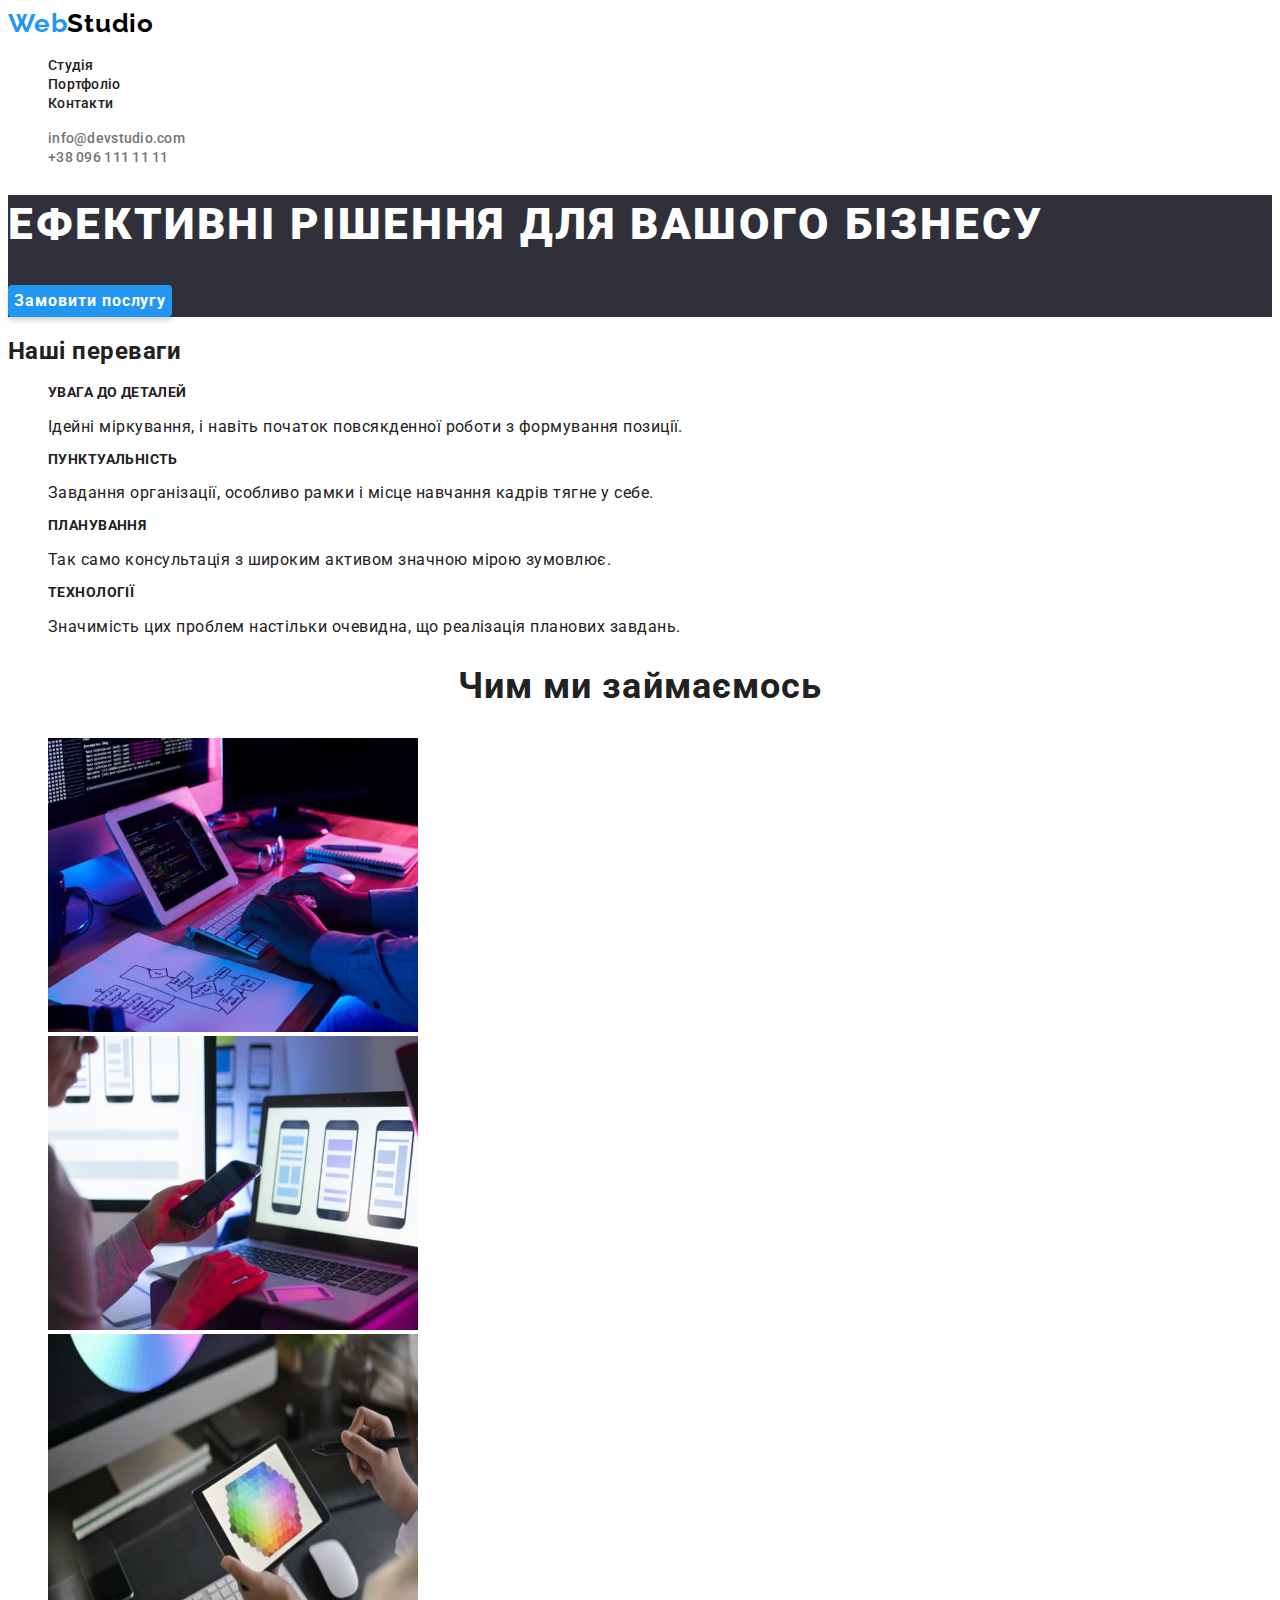
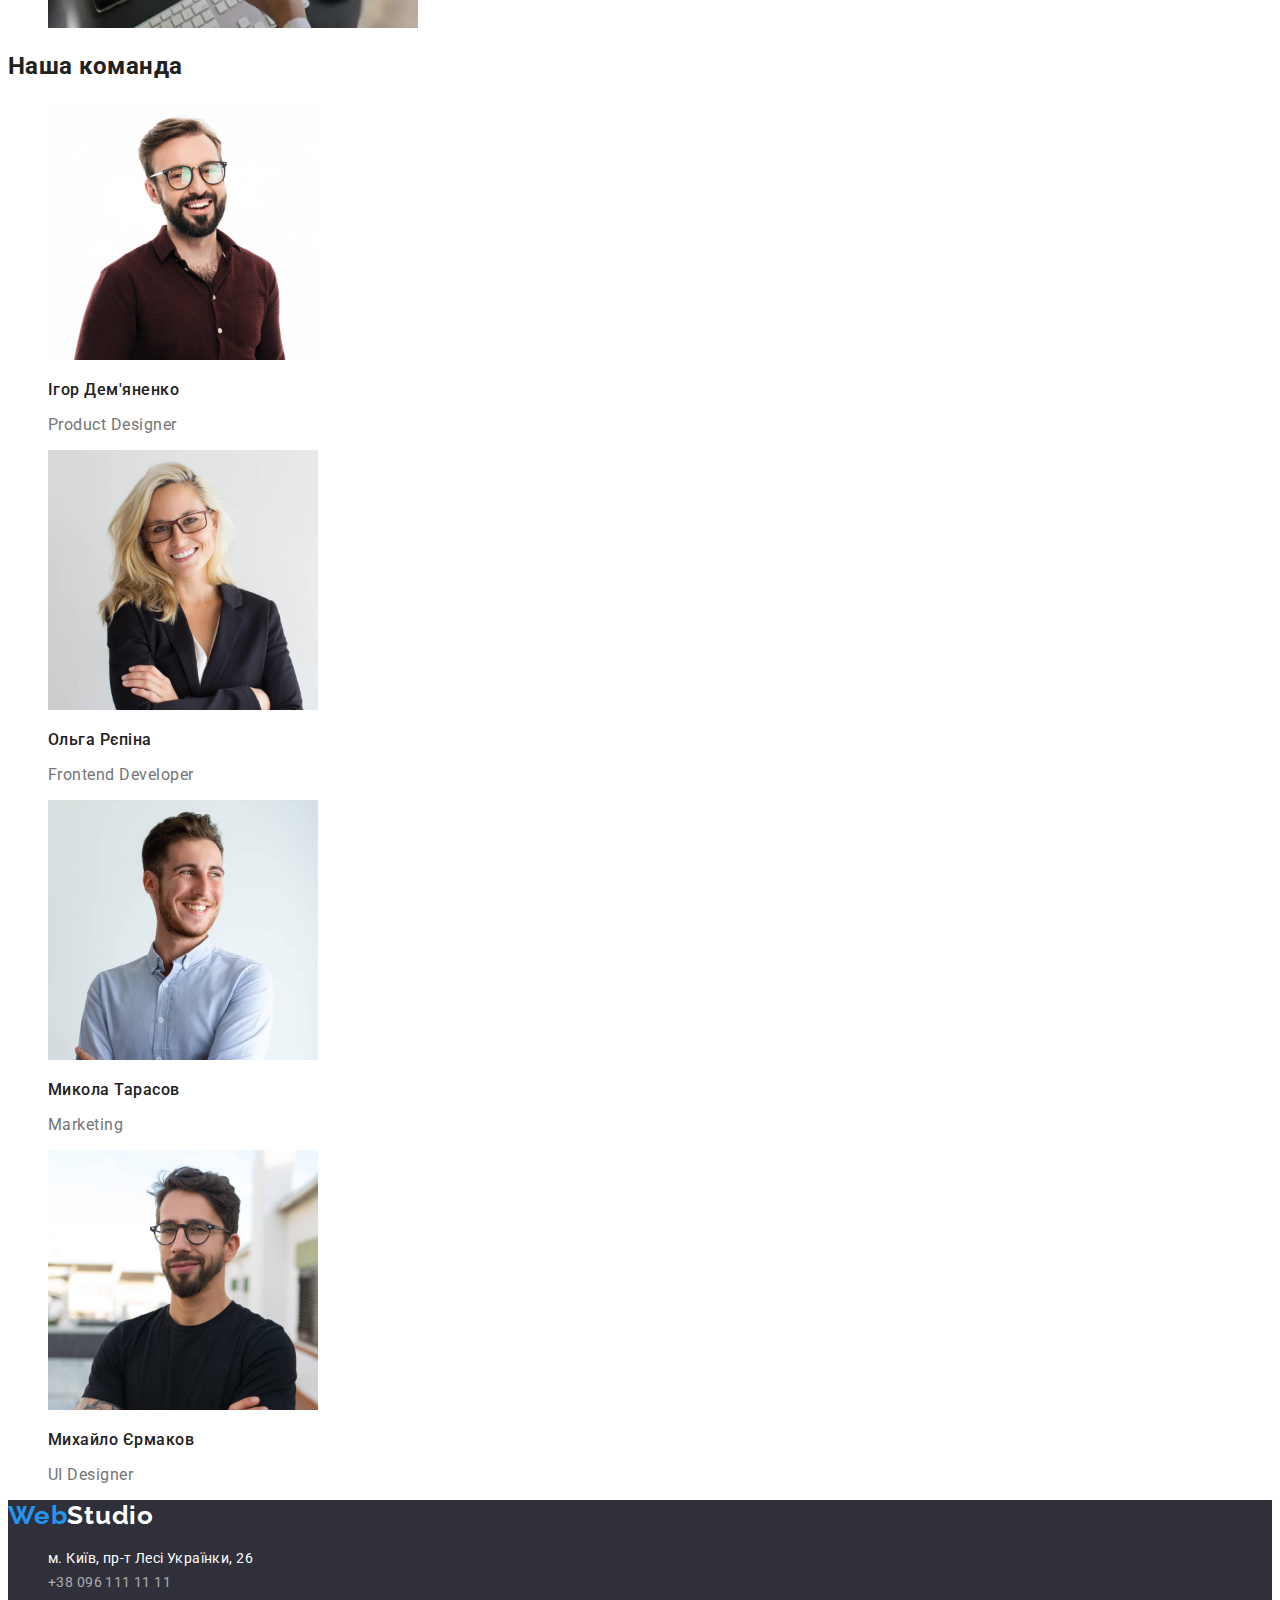
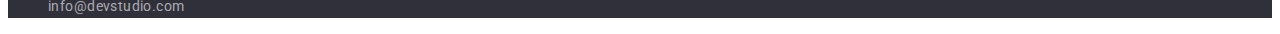
==== index.html @ 610faf0c "footer hover, focus" ====
<!DOCTYPE html>
<html lang="uk">
  <head>
    <meta charset="UTF-8">
    <title lang="en">WebStudio</title>
    <link rel="stylesheet" href="css/styles.css">
    <link rel="preconnect" href="https://fonts.googleapis.com" />
    <link rel="preconnect" href="https://fonts.gstatic.com" crossorigin />
    <link
      href="https://fonts.googleapis.com/css2?family=Raleway:wght@700&family=Roboto:wght@400;500;700;900&display=swap"
      rel="stylesheet"
    />
  </head>
  <body class="" >

        <header class="header">
            <a href="" class="logo links"><span class="logo-web">Web</span><span class="logo-studio">Studio</span></a>

            <nav class="navigation">
                <ul class="list">
                    <li><a href="./index.html" class="navigation-link links">Студія</a></li>
                    <li><a href="./portfolio.html" class="navigation-link links">Портфоліо</a></li>
                    <li><a href="" class="navigation-link links">Контакти</a></li>
                </ul>
           
            </nav>

            <ul class="adress list links">
                <li><a href="mailto:info@devstudio.com" class="adress-link links">info@devstudio.com</a></li>
                <li><a href="tel:+380961111111" class="adress-link links">+38 096 111 11 11 </a></li>
            </ul>
            

        </header>
        <main>
            <section class="hero">
                

                <h1 class="hero-title"> ЕФЕКТИВНІ РІШЕННЯ ДЛЯ ВАШОГО БІЗНЕСУ</h1>
           
                <button type="button" class="order-btn">
                Замовити послугу
                </button>

            </section>

            <section>

                <h2> Наші переваги </h2>

                <ul class="list">
                    <li class="advantages">
                        <h3>УВАГА ДО ДЕТАЛЕЙ</h3>
                        <p>Ідейні міркування, і навіть початок повсякденної роботи з формування позиції.</p>
                    </li>

                    <li class="advantages">
                        <h3>ПУНКТУАЛЬНІСТЬ</h3>
                        <p>Завдання організації, особливо рамки і місце навчання кадрів тягне у себе.</p>
                    </li>

                    <li class="advantages">
                        <h3>ПЛАНУВАННЯ</h3>
                        <p>Так само консультація з широким активом значною мірою зумовлює.</p>
                    </li>

                    <li class="advantages">
                        <h3>ТЕХНОЛОГІЇ</h3>
                        <p>Значимість цих проблем настільки очевидна, що реалізація планових завдань.</p>
                    </li>
                </ul>
                
            </section>
            

            <section>

                <h2 class="what-are-we-doing">Чим ми займаємось </h2>
                
                
                <ul class="list">
                    <li>
                        <img src="./images/WhatAreWeDoing/first-photo.jpg" alt="програміст сидить за робочим місцем та друкує код"
                        width="370" height="294">
                    </li>

                    <li>
                        <img src="./images/WhatAreWeDoing/second-photo.jpg" alt="веб-дизайнер розробляє додаток для мобільного телефону"
                        width="370" height="294">
                    </li>

                    <li>
                        <img src="./images/WhatAreWeDoing/third-photo.jpg" alt="творчий художник працює з кольорами"
                        width="370" height="294">

                    </li>


                </ul>
            
            </section>


            <section>

                <h2>Наша команда</h2>

                <ul class="our-team list">
                    <li>

                        <img src="./images/OurTeam/img.jpg" alt="Ігор Дем'яненко Product Designer"
                        width="270" height="260">
                        <h3>Ігор Дем'яненко</h3> 
                        <p lang="en">Product Designer</p>

                    </li>

                    <li>
                        <img src="./images/OurTeam/front.jpg" alt="Ольга Рєпіна Frontend Developer"
                        width="270" height="260">
                        <h3>Ольга Рєпіна</h3> 
                        <p lang="en">Frontend Developer</p>

                    </li>

                    <li>
                        <img src="./images/OurTeam/mykola.jpg" alt="Микола Тарасов Marketing"
                        width="270" height="260">
                        <h3>Микола Тарасов</h3> 
                        <p lang="en">Marketing</p>

                    </li>

                    <li>
                        <img src="./images/OurTeam/misha.jpg" alt="Михайло Єрмаков UI Designer"
                        width="270" height="260">
                        <h3>Михайло Єрмаков</h3> 
                        <p lang="en">UI Designer</p>
                    </li>
                </ul>

            </section>



    </main>
    <footer class="footer">
        <a href="" lang="en" class="logo links"><span class="logo-web">Web</span><span class="footer-logo-studio">Studio</span></a>

        <address class="adress">
            <ul class="footer-adress list"  >
                <li>
                    <a class="footer-location links" href="https://www.google.com/maps/d/u/0/viewer?mid=10uSM3H-mIU3GznYo2szRIEphczw&hl=en_US&ll=50.42664350267667%2C30.543007486861583&z=16" target="_blank" rel="noopener noreferrer" >м. Київ, пр-т Лесі Українки, 26</a>
                </li>

                <li>
                    <a class="footer-tel links" href="tel:+380961111111 ">+38 096 111 11 11 </a>
                </li>
                <li>
                    <a class="footer-mail links" href="mailto:info@devstudio.com">info@devstudio.com </a>
                </li>
            </ul>  
        </address>          
        
        
    </footer>
        
  </body>
</html>
---- css/styles.css ----
:root {
  --primary-text-color: #212121;
  --secondary-text-color: #757575;
  --primary-white-color: #ffffff;
  --accent-color: #2196f3;
  --button-backround-color: #f5f4fa;
  --secondary-font-family: "Raleway", sans-serif;
}

body {
  font-family: "Roboto", sans-serif;
  color: var(--primary-text-color);
  letter-spacing: 0.03em;
}
.navigation-link:hover,
.navigation-link:focus {
  color: var(--accent-color);
}
.hero {
  background-color: #2f303a;
}
.hero-title {
  font-size: 44px;
  line-height: 1.36;
  font-weight: 900;
  color: #ffffff;
  letter-spacing: 0.06em;
}
.navigation-link {
  color: var(--primary-text-color);
  font-weight: 500;
  font-size: 14px;
  line-height: 1.1428;
  letter-spacing: 0.02em;
}
.list {
  list-style: none;
}
.links {
  text-decoration: none;
}
.adress a:hover,
a:focus {
  color: var(--accent-color);
}
.adress-link {
  color: var(--secondary-text-color);
  font-weight: 500;
  font-size: 14px;
  line-height: 1.1428;
  letter-spacing: 0.02em;
}
.logo {
  font-family: Raleway;
  font-weight: 700;
  font-size: 26px;
  line-height: 1.1923;

  letter-spacing: 0.03em;
}
.logo-web {
  color: var(--accent-color);
}
.logo-studio {
  color: #000000;
}
.footer-logo-studio{
  color: #FFFFFF;
}
.adress
.advantages p {
  color: var(--secondary-text-color);
  font-size: 14px;
  line-height: 1.71;

  letter-spacing: 0.03em;
}
.adress{
  font-style: normal;
}
.advantages h3 {
  font-size: 14px;
  line-height: 1.14;
  letter-spacing: 0.03em;
  text-transform: uppercase;
}
.order-btn {
  color: var(--primary-white-color);
  background-color: #2196f3;
  font-weight: 700;
  font-size: 16px;
  line-height: 1.875;
  font-family:inherit;
  letter-spacing: 0.06em;
  cursor: pointer;
  border-width: 0px;
  box-shadow: 0px 4px 4px rgba(0, 0, 0, 0.15);
  border-radius: 4px;;
}
.order-btn:hover,
.order-btn:focus{
  background:  #188CE8;;
}
.what-are-we-doing {
  font-size: 36px;
  line-height: 1.16;
  text-align: center;
  letter-spacing: 0.03em;
}
.our-team li > h3 {
  font-weight: 500;
  font-size: 16px;
  line-height: 1.1875;

  letter-spacing: 0.03em;
}
.our-team li > p {
  font-size: 16px;
  line-height: 1.1875;
  color: var(--secondary-text-color);
  letter-spacing: 0.03em;
}
.footer-tel,
.footer-mail {
  font-size: 14px;
  line-height: 1.71;

  letter-spacing: 0.03em;
  color: rgba(255, 255, 255, 0.6);
}
.footer-location {
  font-size: 14px;
  line-height: 1.71;

  letter-spacing: 0.03em;

  color: #ffffff;
}
.footer-location:hover,
.footer-location:focus,
.footer-tel:hover,
.footer-tel:focus,
.footer-mail:hover,
.footer-maill:focus{
  color: var(--accent-color);
}
.footer{
  background: #2F303A;;
}
/* портфоліо */

.filters button:hover,
button:focus {
  background-color: var(--accent-color);
  color: #ffffff;
}

.filters button {
  color: var(--primary-text-color);
  background-color: var(--button-backround-color);
  cursor: pointer;
  font-weight: 500;
  font-size: 16px;
  line-height: 1.62;
  border-width: 0;
  font-family: inherit;

  text-align: center;
  letter-spacing: 0.03em;
}
.list-item a > h2 {
  font-size: 18px;
  line-height: 2;
  color: var(--primary-text-color);

  letter-spacing: 0.06em;
}
.list-item a > p {
  font-size: 16px;
  line-height: 1.88;
  color: var(--secondary-text-color);
  letter-spacing: 0.03em;
}

.test {
  font-family: var(--secondary-font-family);
}
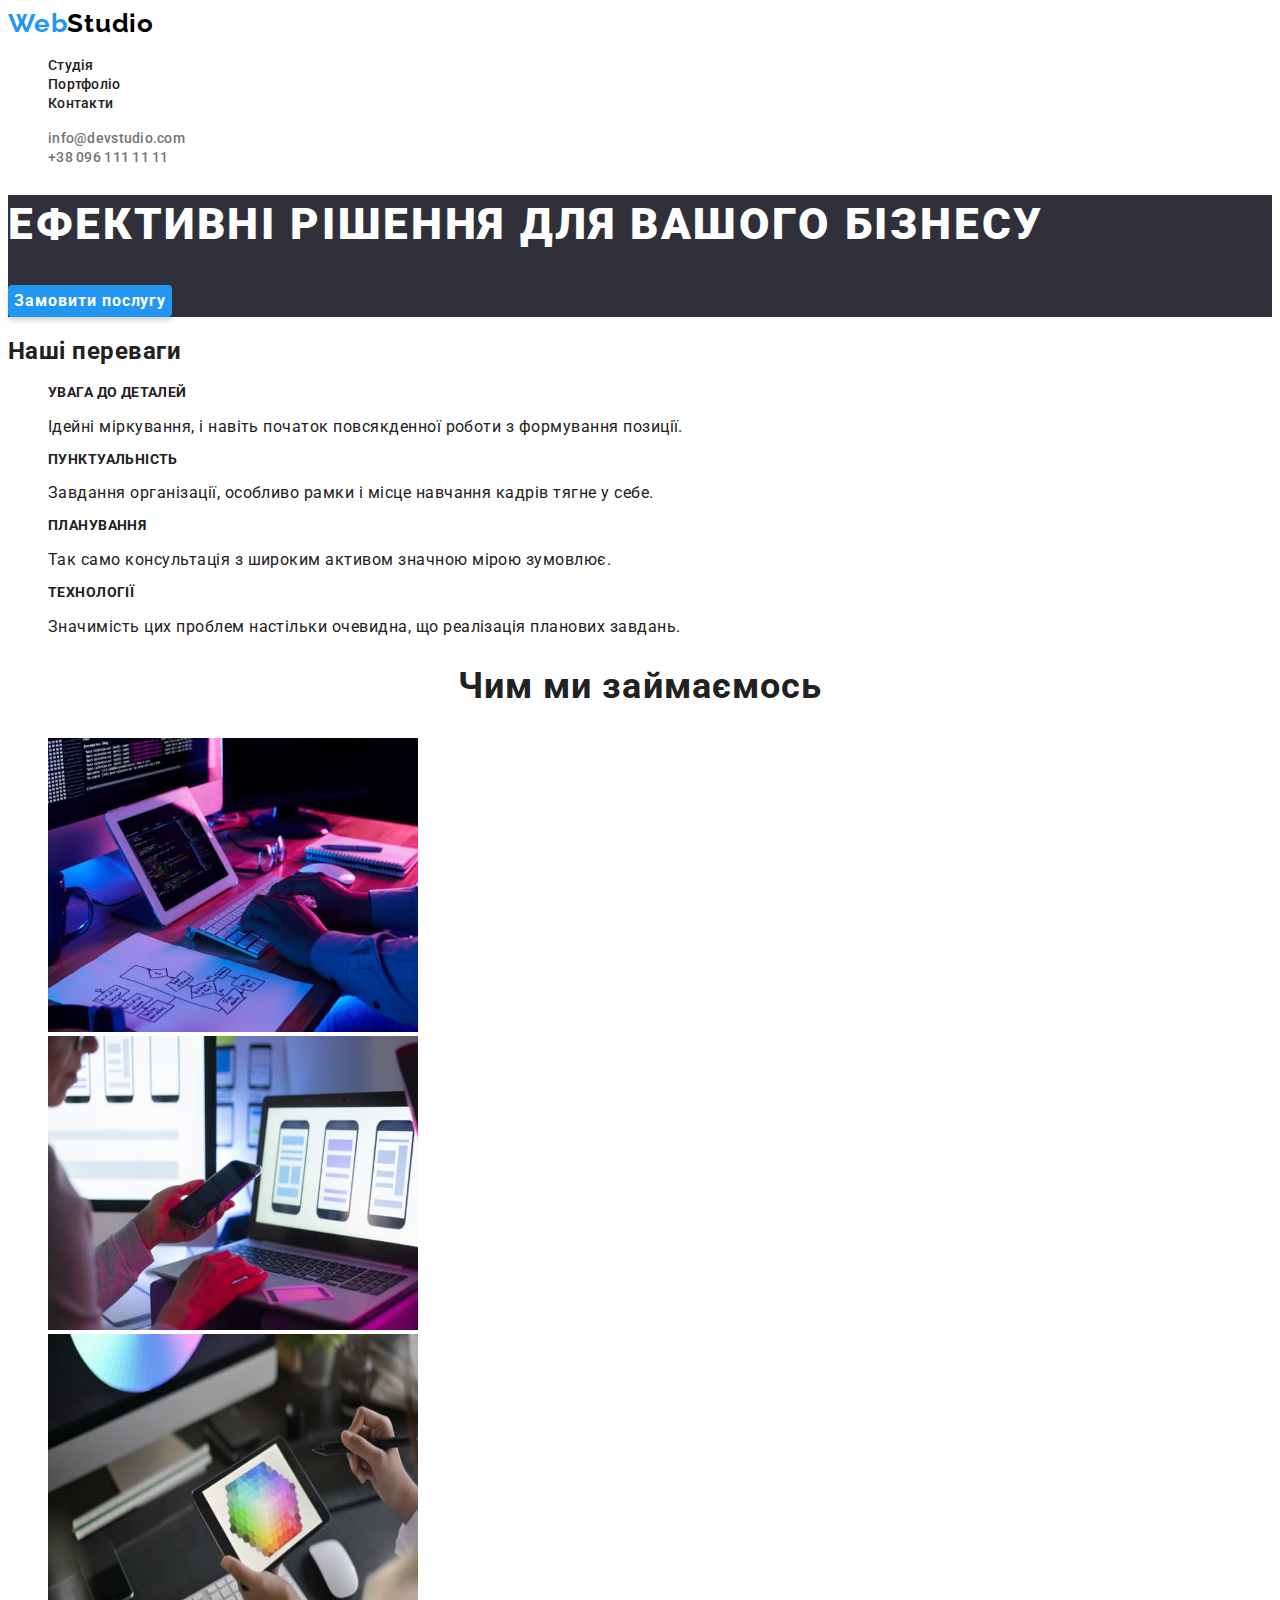
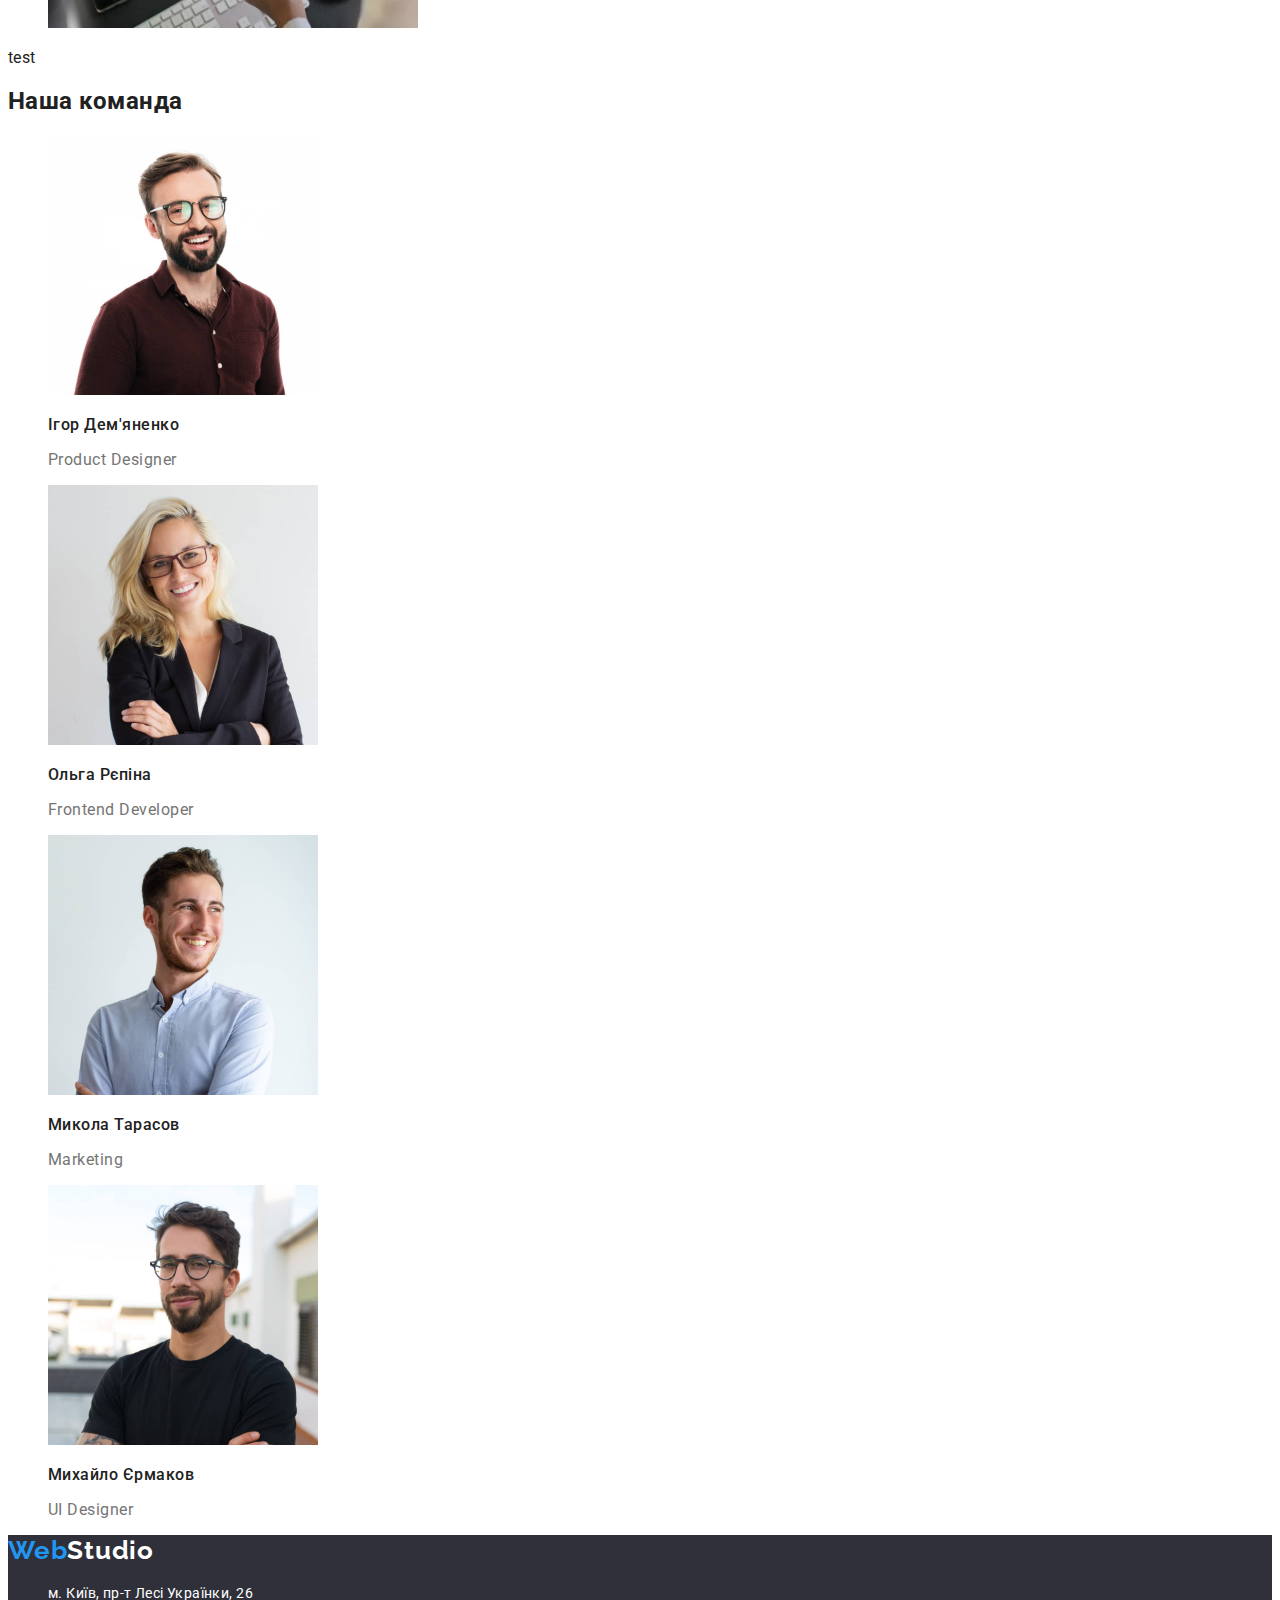
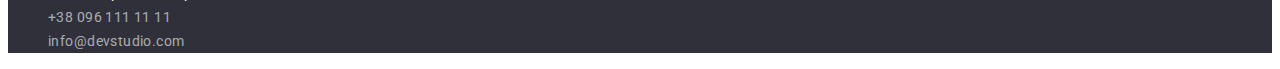
==== commit b47abfa2: "Update index.html" ====
--- a/index.html
+++ b/index.html
@@ -100,7 +100,7 @@
             
             </section>
 
-
+<span>test</span>
             <section>
 
                 <h2>Наша команда</h2>
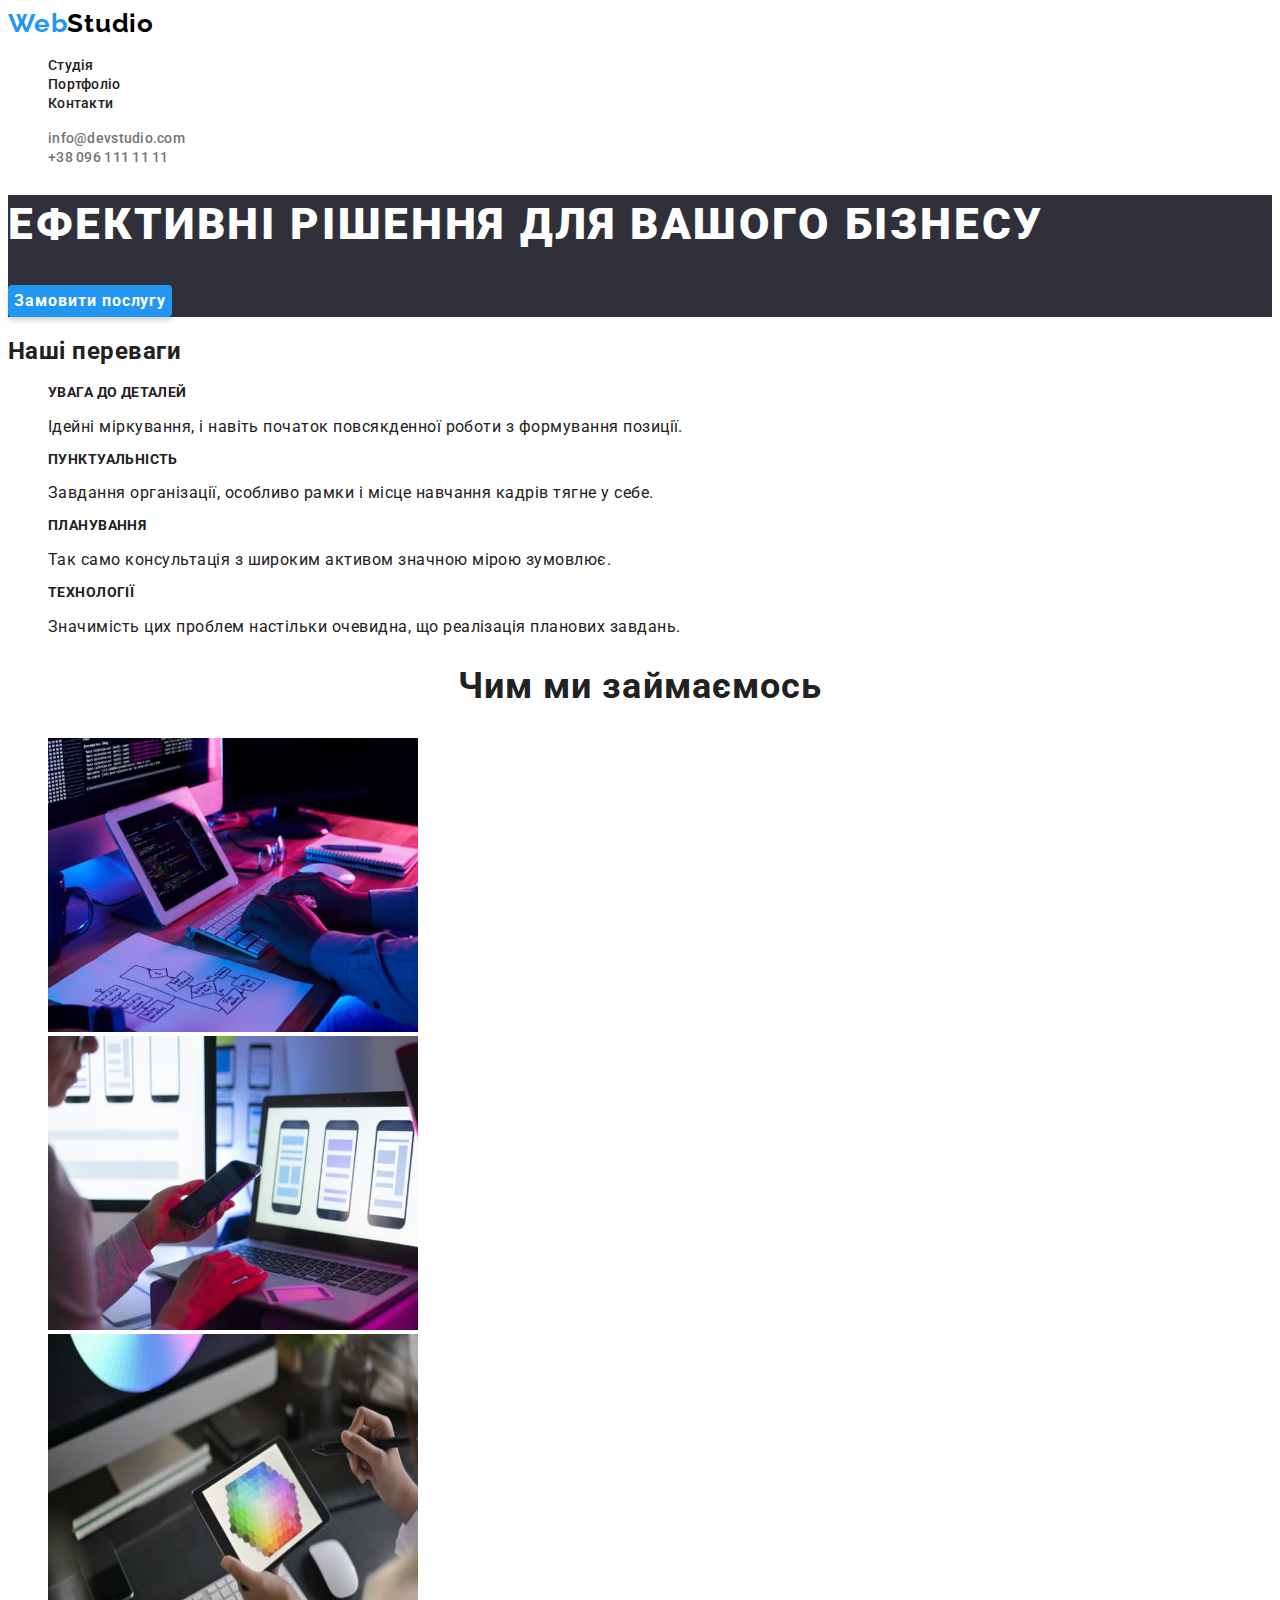
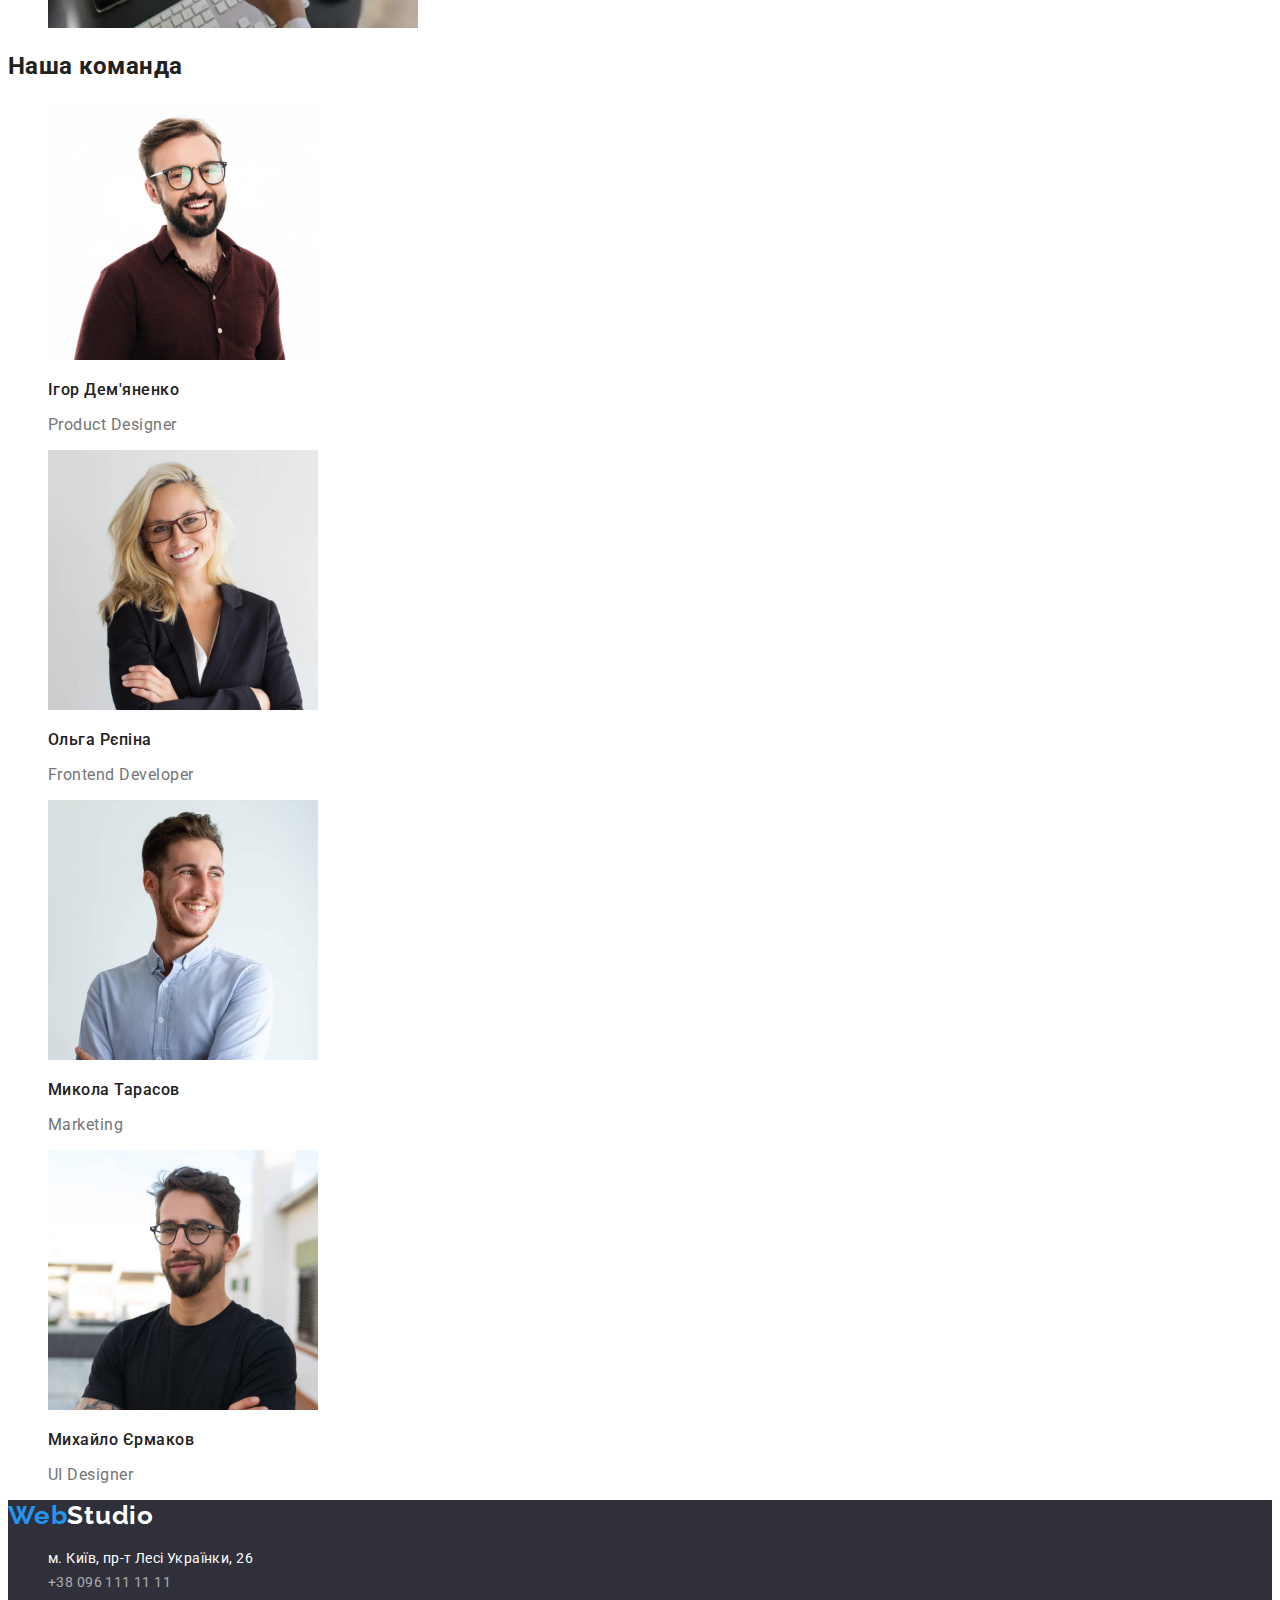
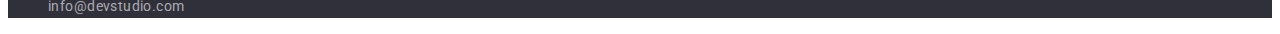
==== commit ae43d774: "відкат" ====
--- a/index.html
+++ b/index.html
@@ -100,7 +100,6 @@
             
             </section>
 
-<span>test</span>
             <section>
 
                 <h2>Наша команда</h2>
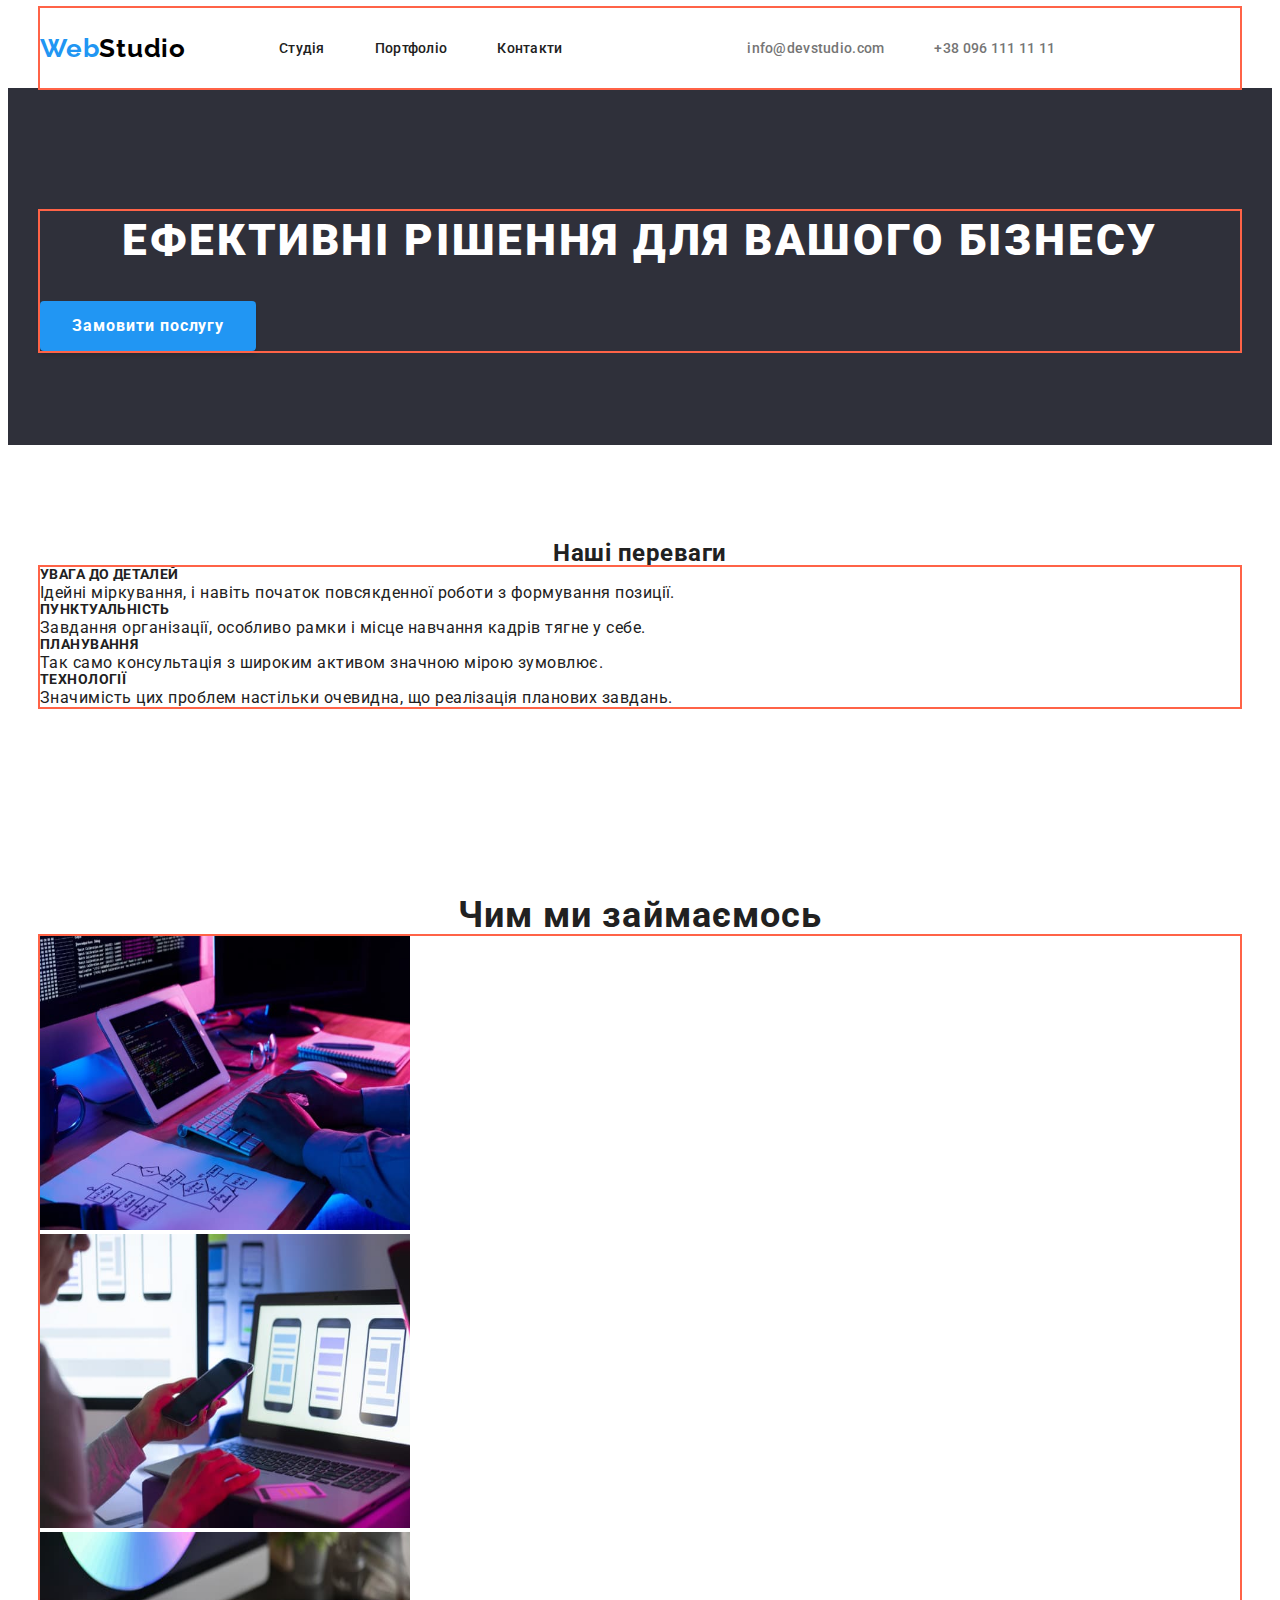
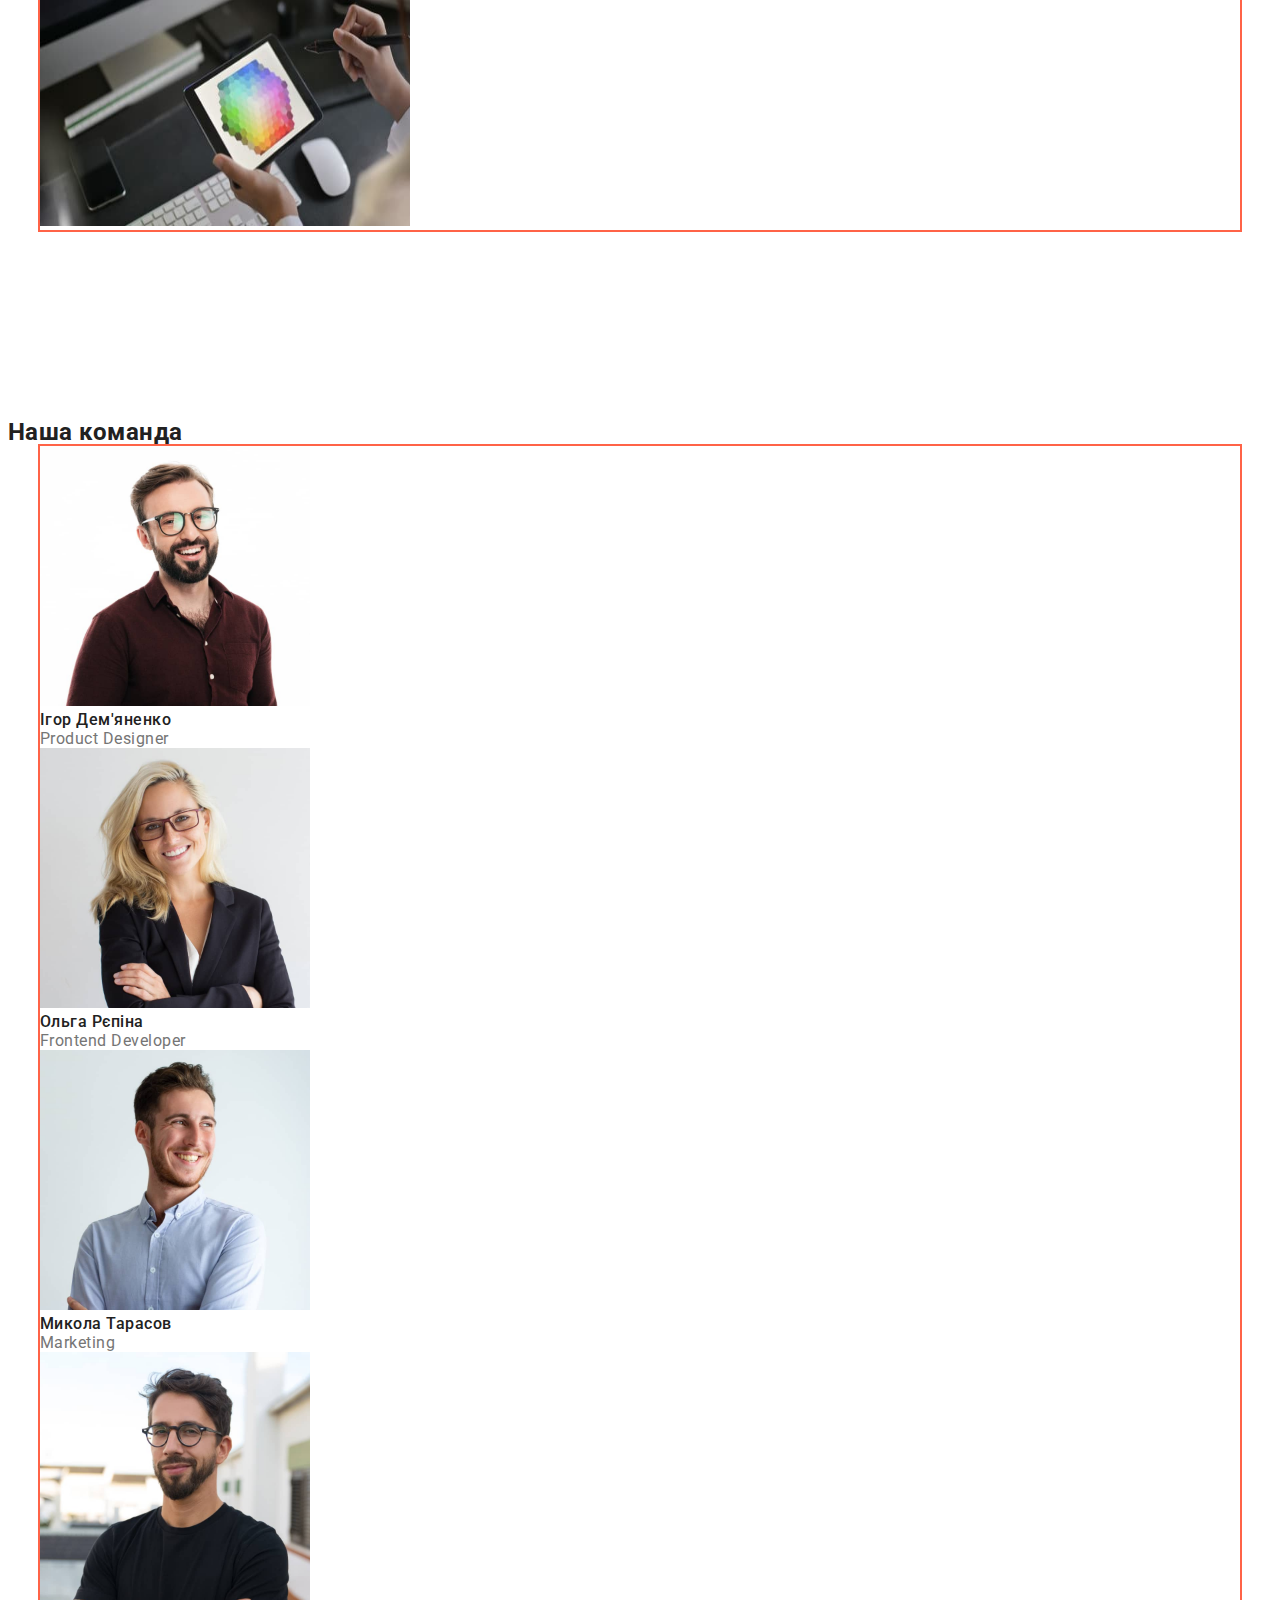
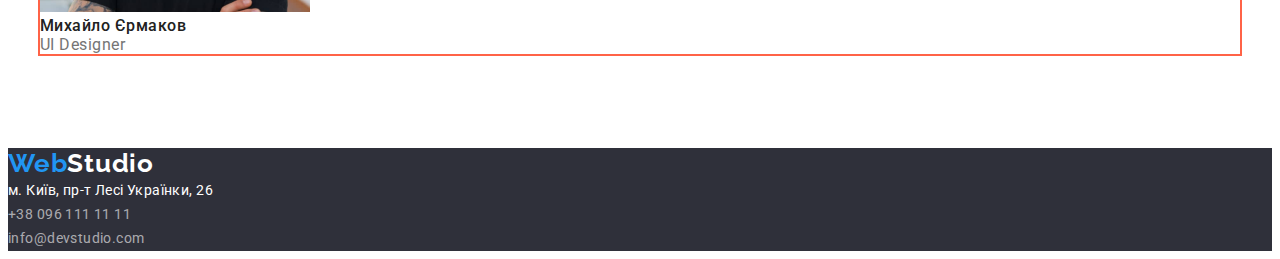
==== commit bdb0d620: "navigation flex" ====
--- a/index.html
+++ b/index.html
@@ -1,168 +1,216 @@
 <!DOCTYPE html>
 <html lang="uk">
   <head>
-    <meta charset="UTF-8">
+    <meta charset="UTF-8" />
     <title lang="en">WebStudio</title>
-    <link rel="stylesheet" href="css/styles.css">
+    <link rel="stylesheet" href="css/styles.css" />
     <link rel="preconnect" href="https://fonts.googleapis.com" />
     <link rel="preconnect" href="https://fonts.gstatic.com" crossorigin />
     <link
       href="https://fonts.googleapis.com/css2?family=Raleway:wght@700&family=Roboto:wght@400;500;700;900&display=swap"
       rel="stylesheet"
     />
+
+    <link rel="stylesheet" href="css/styles.css" />
   </head>
-  <body class="" >
-
-        <header class="header">
-            <a href="" class="logo links"><span class="logo-web">Web</span><span class="logo-studio">Studio</span></a>
-
-            <nav class="navigation">
-                <ul class="list">
-                    <li><a href="./index.html" class="navigation-link links">Студія</a></li>
-                    <li><a href="./portfolio.html" class="navigation-link links">Портфоліо</a></li>
-                    <li><a href="" class="navigation-link links">Контакти</a></li>
-                </ul>
-           
-            </nav>
-
-            <ul class="adress list links">
-                <li><a href="mailto:info@devstudio.com" class="adress-link links">info@devstudio.com</a></li>
-                <li><a href="tel:+380961111111" class="adress-link links">+38 096 111 11 11 </a></li>
-            </ul>
-            
-
-        </header>
-        <main>
-            <section class="hero">
-                
-
-                <h1 class="hero-title"> ЕФЕКТИВНІ РІШЕННЯ ДЛЯ ВАШОГО БІЗНЕСУ</h1>
-           
-                <button type="button" class="order-btn">
-                Замовити послугу
-                </button>
-
-            </section>
-
-            <section>
-
-                <h2> Наші переваги </h2>
-
-                <ul class="list">
-                    <li class="advantages">
-                        <h3>УВАГА ДО ДЕТАЛЕЙ</h3>
-                        <p>Ідейні міркування, і навіть початок повсякденної роботи з формування позиції.</p>
-                    </li>
-
-                    <li class="advantages">
-                        <h3>ПУНКТУАЛЬНІСТЬ</h3>
-                        <p>Завдання організації, особливо рамки і місце навчання кадрів тягне у себе.</p>
-                    </li>
-
-                    <li class="advantages">
-                        <h3>ПЛАНУВАННЯ</h3>
-                        <p>Так само консультація з широким активом значною мірою зумовлює.</p>
-                    </li>
-
-                    <li class="advantages">
-                        <h3>ТЕХНОЛОГІЇ</h3>
-                        <p>Значимість цих проблем настільки очевидна, що реалізація планових завдань.</p>
-                    </li>
-                </ul>
-                
-            </section>
-            
-
-            <section>
-
-                <h2 class="what-are-we-doing">Чим ми займаємось </h2>
-                
-                
-                <ul class="list">
-                    <li>
-                        <img src="./images/WhatAreWeDoing/first-photo.jpg" alt="програміст сидить за робочим місцем та друкує код"
-                        width="370" height="294">
-                    </li>
-
-                    <li>
-                        <img src="./images/WhatAreWeDoing/second-photo.jpg" alt="веб-дизайнер розробляє додаток для мобільного телефону"
-                        width="370" height="294">
-                    </li>
-
-                    <li>
-                        <img src="./images/WhatAreWeDoing/third-photo.jpg" alt="творчий художник працює з кольорами"
-                        width="370" height="294">
-
-                    </li>
-
-
-                </ul>
-            
-            </section>
-
-            <section>
-
-                <h2>Наша команда</h2>
-
-                <ul class="our-team list">
-                    <li>
-
-                        <img src="./images/OurTeam/img.jpg" alt="Ігор Дем'яненко Product Designer"
-                        width="270" height="260">
-                        <h3>Ігор Дем'яненко</h3> 
-                        <p lang="en">Product Designer</p>
-
-                    </li>
-
-                    <li>
-                        <img src="./images/OurTeam/front.jpg" alt="Ольга Рєпіна Frontend Developer"
-                        width="270" height="260">
-                        <h3>Ольга Рєпіна</h3> 
-                        <p lang="en">Frontend Developer</p>
-
-                    </li>
-
-                    <li>
-                        <img src="./images/OurTeam/mykola.jpg" alt="Микола Тарасов Marketing"
-                        width="270" height="260">
-                        <h3>Микола Тарасов</h3> 
-                        <p lang="en">Marketing</p>
-
-                    </li>
-
-                    <li>
-                        <img src="./images/OurTeam/misha.jpg" alt="Михайло Єрмаков UI Designer"
-                        width="270" height="260">
-                        <h3>Михайло Єрмаков</h3> 
-                        <p lang="en">UI Designer</p>
-                    </li>
-                </ul>
-
-            </section>
-
-
-
+  <body class="">
+    <header class="header">
+      <div class="container header-flex">
+        <a href="" class="logo links"
+          ><span class="logo-web">Web</span
+          ><span class="logo-studio">Studio</span></a
+        >
+        <nav class="navigation">
+          <ul class="navigation-list list ">
+            <li class="navigation-list-item">
+              <a href="./index.html" class="navigation-link links">Студія</a>
+            </li>
+            <li class="navigation-list-item">
+              <a href="./portfolio.html" class="navigation-link links"
+                >Портфоліо</a
+              >
+            </li>
+            <li class="navigation-list-item"><a href="" class="navigation-link links">Контакти</a></li>
+          </ul>
+        </nav>
+
+        <ul class="adress list links">
+          <li class="adress-item">
+            <a href="mailto:info@devstudio.com" class="adress-link links"
+              >info@devstudio.com</a
+            >
+          </li>
+          <li class="adress-item">
+            <a href="tel:+380961111111" class="adress-link links"
+              >+38 096 111 11 11
+            </a>
+          </li>
+        </ul>
+      </div>
+    </header>
+    <main>
+        <!-- герой -->
+      <section class="hero section">
+        <div class="container">
+          <h1 class="hero-title">ЕФЕКТИВНІ РІШЕННЯ ДЛЯ ВАШОГО БІЗНЕСУ</h1>
+
+          <button type="button" class="order-btn">Замовити послугу</button>
+        </div>
+      </section>
+      <!-- переваги -->
+      <section class="section">
+        <h2 class="hidden-title">Наші переваги</h2>
+
+        <ul class="list container">
+          <li class="advantages">
+            <h3 class="advantages-title">УВАГА ДО ДЕТАЛЕЙ</h3>
+            <p class="advantages-info">
+              Ідейні міркування, і навіть початок повсякденної роботи з
+              формування позиції.
+            </p>
+          </li>
+
+          <li class="advantages">
+            <h3 class="advantages-title">ПУНКТУАЛЬНІСТЬ</h3>
+            <p class="advantages-info">
+              Завдання організації, особливо рамки і місце навчання кадрів тягне
+              у себе.
+            </p>
+          </li>
+
+          <li class="advantages">
+            <h3 class="advantages-title">ПЛАНУВАННЯ</h3>
+            <p class="advantages-info">
+              Так само консультація з широким активом значною мірою зумовлює.
+            </p>
+          </li>
+
+          <li class="advantages">
+            <h3 class="advantages-title">ТЕХНОЛОГІЇ</h3>
+            <p class="advantages-info">
+              Значимість цих проблем настільки очевидна, що реалізація планових
+              завдань.
+            </p>
+          </li>
+        </ul>
+      </section>
+      <!-- Чим ми займаємось -->
+      <section class="section">
+        <h2 class="what-are-we-doing">Чим ми займаємось</h2>
+
+        <div class="container">
+          <ul class="list">
+            <li>
+              <img
+                src="./images/WhatAreWeDoing/first-photo.jpg"
+                alt="програміст сидить за робочим місцем та друкує код"
+                width="370"
+                height="294"
+              />
+            </li>
+
+            <li>
+              <img
+                src="./images/WhatAreWeDoing/second-photo.jpg"
+                alt="веб-дизайнер розробляє додаток для мобільного телефону"
+                width="370"
+                height="294"
+              />
+            </li>
+
+            <li>
+              <img
+                src="./images/WhatAreWeDoing/third-photo.jpg"
+                alt="творчий художник працює з кольорами"
+                width="370"
+                height="294"
+              />
+            </li>
+          </ul>
+        </div>
+      </section>
+      <!-- наша команда -->
+      <section class="section">
+        <h2 class="team-title">Наша команда</h2>
+        <div class="container">
+          <ul class="our-team list">
+            <li class="team-member">
+              <img
+                src="./images/OurTeam/img.jpg"
+                alt="Ігор Дем'яненко Product Designer"
+                width="270"
+                height="260"
+              />
+              <h3 class="member-name">Ігор Дем'яненко</h3>
+              <p lang="en" class="about-member">Product Designer</p>
+            </li>
+
+            <li class="team-member">
+              <img
+                src="./images/OurTeam/front.jpg"
+                alt="Ольга Рєпіна Frontend Developer"
+                width="270"
+                height="260"
+              />
+              <h3 class="member-name">Ольга Рєпіна</h3>
+              <p lang="en" class="about-member">Frontend Developer</p>
+            </li>
+
+            <li class="team-member">
+              <img
+                src="./images/OurTeam/mykola.jpg"
+                alt="Микола Тарасов Marketing"
+                width="270"
+                height="260"
+              />
+              <h3 class="member-name">Микола Тарасов</h3>
+              <p lang="en" class="about-member">Marketing</p>
+            </li>
+
+            <li class="team-member">
+              <img
+                src="./images/OurTeam/misha.jpg"
+                alt="Михайло Єрмаков UI Designer"
+                width="270"
+                height="260"
+              />
+              <h3 class="member-name">Михайло Єрмаков</h3>
+              <p lang="en" class="about-member">UI Designer</p>
+            </li>
+          </ul>
+        </div>
+      </section>
     </main>
     <footer class="footer">
-        <a href="" lang="en" class="logo links"><span class="logo-web">Web</span><span class="footer-logo-studio">Studio</span></a>
-
-        <address class="adress">
-            <ul class="footer-adress list"  >
-                <li>
-                    <a class="footer-location links" href="https://www.google.com/maps/d/u/0/viewer?mid=10uSM3H-mIU3GznYo2szRIEphczw&hl=en_US&ll=50.42664350267667%2C30.543007486861583&z=16" target="_blank" rel="noopener noreferrer" >м. Київ, пр-т Лесі Українки, 26</a>
-                </li>
-
-                <li>
-                    <a class="footer-tel links" href="tel:+380961111111 ">+38 096 111 11 11 </a>
-                </li>
-                <li>
-                    <a class="footer-mail links" href="mailto:info@devstudio.com">info@devstudio.com </a>
-                </li>
-            </ul>  
-        </address>          
-        
-        
+      <a href="" lang="en" class="logo links"
+        ><span class="logo-web">Web</span
+        ><span class="footer-logo-studio">Studio</span></a
+      >
+
+      <address class="adress">
+        <ul class="footer-adress list">
+          <li>
+            <a
+              class="footer-location links"
+              href="https://www.google.com/maps/d/u/0/viewer?mid=10uSM3H-mIU3GznYo2szRIEphczw&hl=en_US&ll=50.42664350267667%2C30.543007486861583&z=16"
+              target="_blank"
+              rel="noopener noreferrer"
+              >м. Київ, пр-т Лесі Українки, 26</a
+            >
+          </li>
+
+          <li>
+            <a class="footer-tel links" href="tel:+380961111111 "
+              >+38 096 111 11 11
+            </a>
+          </li>
+          <li>
+            <a class="footer-mail links" href="mailto:info@devstudio.com"
+              >info@devstudio.com
+            </a>
+          </li>
+        </ul>
+      </address>
     </footer>
-        
   </body>
-</html>+</html>
--- a/css/styles.css
+++ b/css/styles.css
@@ -1,3 +1,15 @@
+html{
+  box-sizing: border-box;
+}
+
+
+*,
+*::before,
+*::after {
+  box-sizing: border-box;
+}
+
+
 :root {
   --primary-text-color: #212121;
   --secondary-text-color: #757575;
@@ -12,12 +24,33 @@
   color: var(--primary-text-color);
   letter-spacing: 0.03em;
 }
-.navigation-link:hover,
-.navigation-link:focus {
-  color: var(--accent-color);
-}
+.h1,h2,h3,h4,h5,h6,p,ul{
+  margin: 0;
+  padding: 0;
+}
+
+
+
+
+/* УТИЛІТИ */
+.container{
+  width: 1200px;
+  outline: 2px solid tomato;
+  margin-left: auto;
+  margin-right: auto;
+
+}
+.section{
+  padding-top: 94px;
+  padding-bottom: 94px;
+
+}
+
+
+/* ГЕРОЙ */
 .hero {
   background-color: #2f303a;
+
 }
 .hero-title {
   font-size: 44px;
@@ -25,13 +58,23 @@
   font-weight: 900;
   color: #ffffff;
   letter-spacing: 0.06em;
-}
-.navigation-link {
+  text-align: center;
+}
+/* НАВІГАЦІЯ */
+.navigation-list-item .navigation-link {
   color: var(--primary-text-color);
   font-weight: 500;
   font-size: 14px;
   line-height: 1.1428;
   letter-spacing: 0.02em;
+  display: block;
+  padding-top: 32px;
+  padding-bottom: 32px;
+ 
+}
+.navigation-link:hover,
+.navigation-link:focus{
+  color: var(--accent-color);
 }
 .list {
   list-style: none;
@@ -43,6 +86,7 @@
 a:focus {
   color: var(--accent-color);
 }
+
 .adress-link {
   color: var(--secondary-text-color);
   font-weight: 500;
@@ -50,6 +94,29 @@
   line-height: 1.1428;
   letter-spacing: 0.02em;
 }
+.header-flex{
+  display: flex;
+  align-items: center;
+
+}
+.navigation-list{
+  display: flex;
+}
+.adress{
+  display: flex;
+  margin: auto;
+}
+.navigation-list .navigation-list-item:not(:last-child){
+  margin-right: 50px;
+}
+.adress .adress-item:not(:last-child){
+  padding-right:50px;
+}
+.logo{
+  margin-right: 93px;
+}
+
+/* ЛОГО */
 .logo {
   font-family: Raleway;
   font-weight: 700;
@@ -68,17 +135,20 @@
   color: #FFFFFF;
 }
 .adress
-.advantages p {
+.advantages .advantages-info {
   color: var(--secondary-text-color);
   font-size: 14px;
   line-height: 1.71;
 
   letter-spacing: 0.03em;
+}
+.hidden-title{
+  text-align: center;
 }
 .adress{
   font-style: normal;
 }
-.advantages h3 {
+.advantages .advantages-title {
   font-size: 14px;
   line-height: 1.14;
   letter-spacing: 0.03em;
@@ -87,6 +157,7 @@
 .order-btn {
   color: var(--primary-white-color);
   background-color: #2196f3;
+
   font-weight: 700;
   font-size: 16px;
   line-height: 1.875;
@@ -95,7 +166,15 @@
   cursor: pointer;
   border-width: 0px;
   box-shadow: 0px 4px 4px rgba(0, 0, 0, 0.15);
-  border-radius: 4px;;
+  border-radius: 4px;
+  display: inline-block;
+
+  min-width: 216px;
+
+  padding-top: 10px;
+  padding-bottom: 10px;
+  padding-left: 32px;
+  padding-right: 32px;
 }
 .order-btn:hover,
 .order-btn:focus{
@@ -114,7 +193,7 @@
 
   letter-spacing: 0.03em;
 }
-.our-team li > p {
+.our-team .team-member .about-member {
   font-size: 16px;
   line-height: 1.1875;
   color: var(--secondary-text-color);
@@ -147,6 +226,8 @@
 .footer{
   background: #2F303A;;
 }
+
+
 /* портфоліо */
 
 .filters button:hover,
@@ -182,6 +263,3 @@
   letter-spacing: 0.03em;
 }
 
-.test {
-  font-family: var(--secondary-font-family);
-}
--- a/css/styles.css
+++ b/css/styles.css
@@ -1,3 +1,15 @@
+html{
+  box-sizing: border-box;
+}
+
+
+*,
+*::before,
+*::after {
+  box-sizing: border-box;
+}
+
+
 :root {
   --primary-text-color: #212121;
   --secondary-text-color: #757575;
@@ -12,12 +24,33 @@
   color: var(--primary-text-color);
   letter-spacing: 0.03em;
 }
-.navigation-link:hover,
-.navigation-link:focus {
-  color: var(--accent-color);
-}
+.h1,h2,h3,h4,h5,h6,p,ul{
+  margin: 0;
+  padding: 0;
+}
+
+
+
+
+/* УТИЛІТИ */
+.container{
+  width: 1200px;
+  outline: 2px solid tomato;
+  margin-left: auto;
+  margin-right: auto;
+
+}
+.section{
+  padding-top: 94px;
+  padding-bottom: 94px;
+
+}
+
+
+/* ГЕРОЙ */
 .hero {
   background-color: #2f303a;
+
 }
 .hero-title {
   font-size: 44px;
@@ -25,13 +58,23 @@
   font-weight: 900;
   color: #ffffff;
   letter-spacing: 0.06em;
-}
-.navigation-link {
+  text-align: center;
+}
+/* НАВІГАЦІЯ */
+.navigation-list-item .navigation-link {
   color: var(--primary-text-color);
   font-weight: 500;
   font-size: 14px;
   line-height: 1.1428;
   letter-spacing: 0.02em;
+  display: block;
+  padding-top: 32px;
+  padding-bottom: 32px;
+ 
+}
+.navigation-link:hover,
+.navigation-link:focus{
+  color: var(--accent-color);
 }
 .list {
   list-style: none;
@@ -43,6 +86,7 @@
 a:focus {
   color: var(--accent-color);
 }
+
 .adress-link {
   color: var(--secondary-text-color);
   font-weight: 500;
@@ -50,6 +94,29 @@
   line-height: 1.1428;
   letter-spacing: 0.02em;
 }
+.header-flex{
+  display: flex;
+  align-items: center;
+
+}
+.navigation-list{
+  display: flex;
+}
+.adress{
+  display: flex;
+  margin: auto;
+}
+.navigation-list .navigation-list-item:not(:last-child){
+  margin-right: 50px;
+}
+.adress .adress-item:not(:last-child){
+  padding-right:50px;
+}
+.logo{
+  margin-right: 93px;
+}
+
+/* ЛОГО */
 .logo {
   font-family: Raleway;
   font-weight: 700;
@@ -68,17 +135,20 @@
   color: #FFFFFF;
 }
 .adress
-.advantages p {
+.advantages .advantages-info {
   color: var(--secondary-text-color);
   font-size: 14px;
   line-height: 1.71;
 
   letter-spacing: 0.03em;
+}
+.hidden-title{
+  text-align: center;
 }
 .adress{
   font-style: normal;
 }
-.advantages h3 {
+.advantages .advantages-title {
   font-size: 14px;
   line-height: 1.14;
   letter-spacing: 0.03em;
@@ -87,6 +157,7 @@
 .order-btn {
   color: var(--primary-white-color);
   background-color: #2196f3;
+
   font-weight: 700;
   font-size: 16px;
   line-height: 1.875;
@@ -95,7 +166,15 @@
   cursor: pointer;
   border-width: 0px;
   box-shadow: 0px 4px 4px rgba(0, 0, 0, 0.15);
-  border-radius: 4px;;
+  border-radius: 4px;
+  display: inline-block;
+
+  min-width: 216px;
+
+  padding-top: 10px;
+  padding-bottom: 10px;
+  padding-left: 32px;
+  padding-right: 32px;
 }
 .order-btn:hover,
 .order-btn:focus{
@@ -114,7 +193,7 @@
 
   letter-spacing: 0.03em;
 }
-.our-team li > p {
+.our-team .team-member .about-member {
   font-size: 16px;
   line-height: 1.1875;
   color: var(--secondary-text-color);
@@ -147,6 +226,8 @@
 .footer{
   background: #2F303A;;
 }
+
+
 /* портфоліо */
 
 .filters button:hover,
@@ -182,6 +263,3 @@
   letter-spacing: 0.03em;
 }
 
-.test {
-  font-family: var(--secondary-font-family);
-}
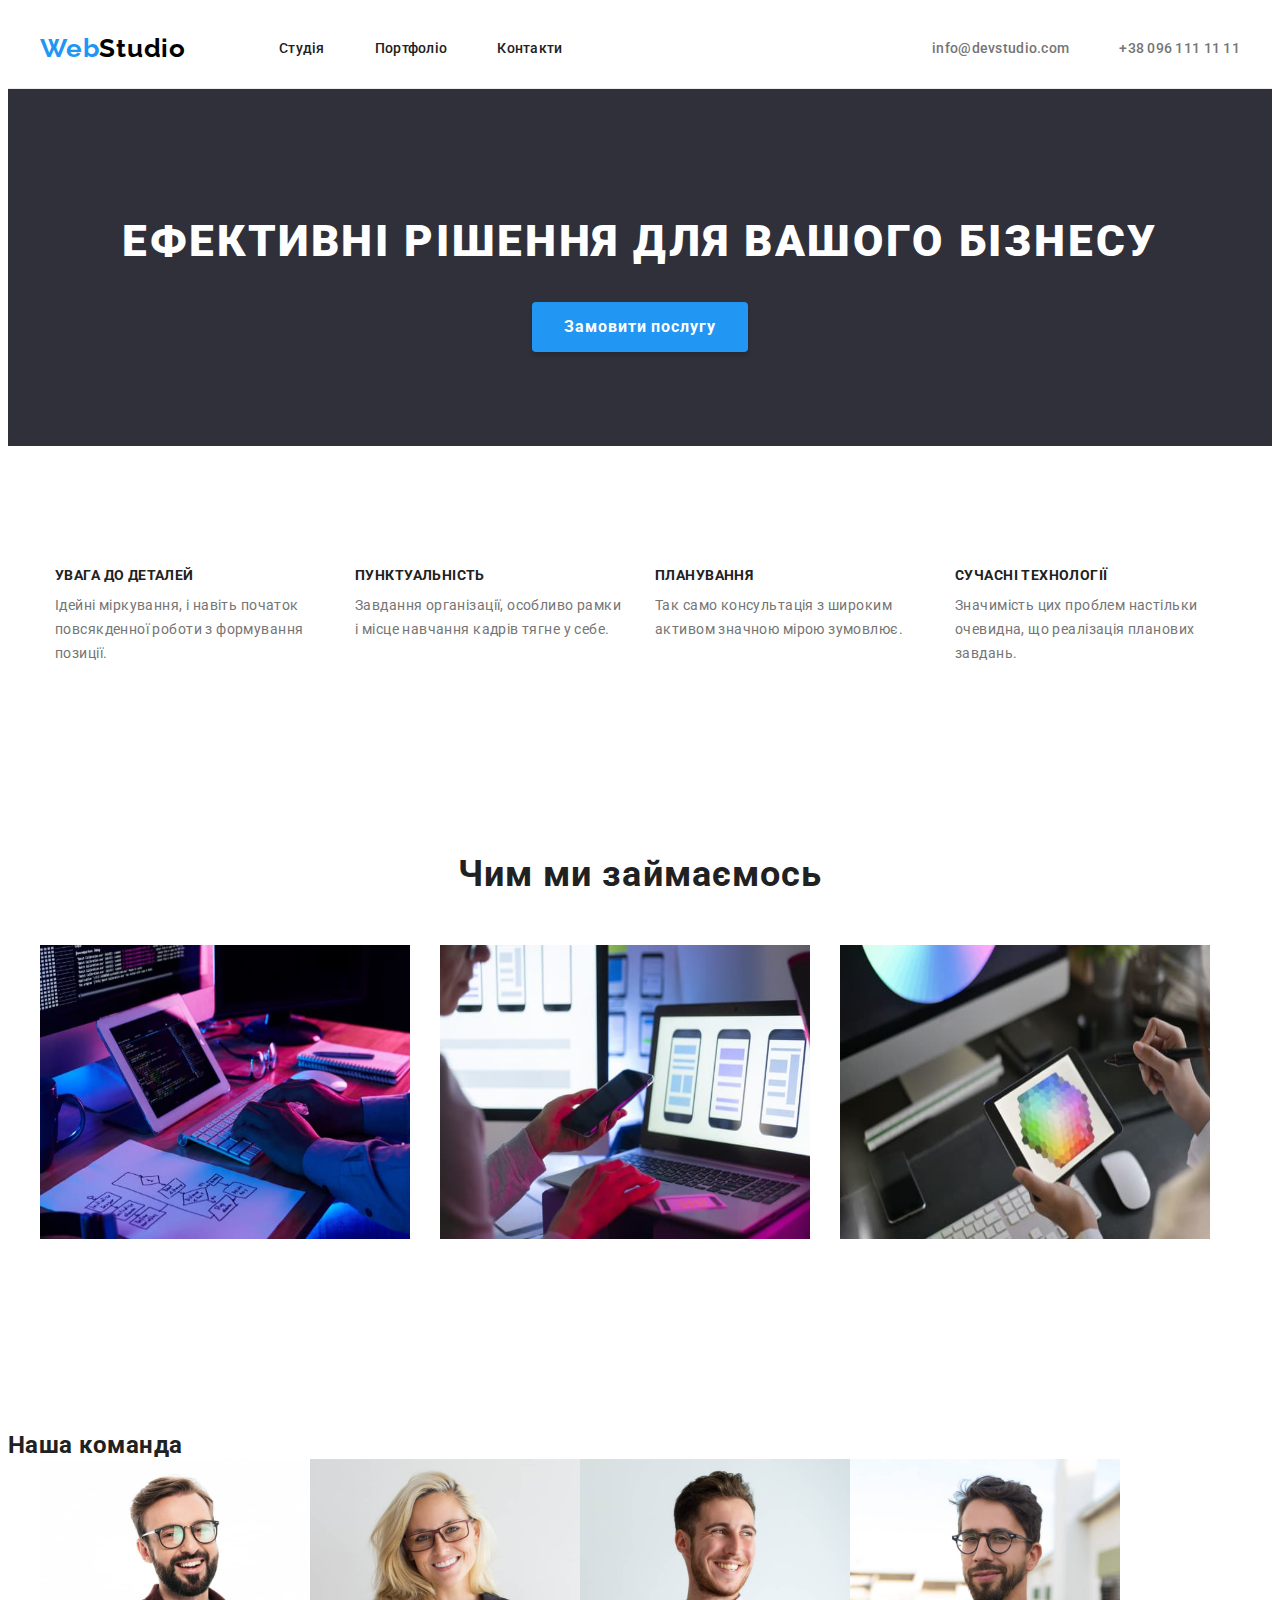
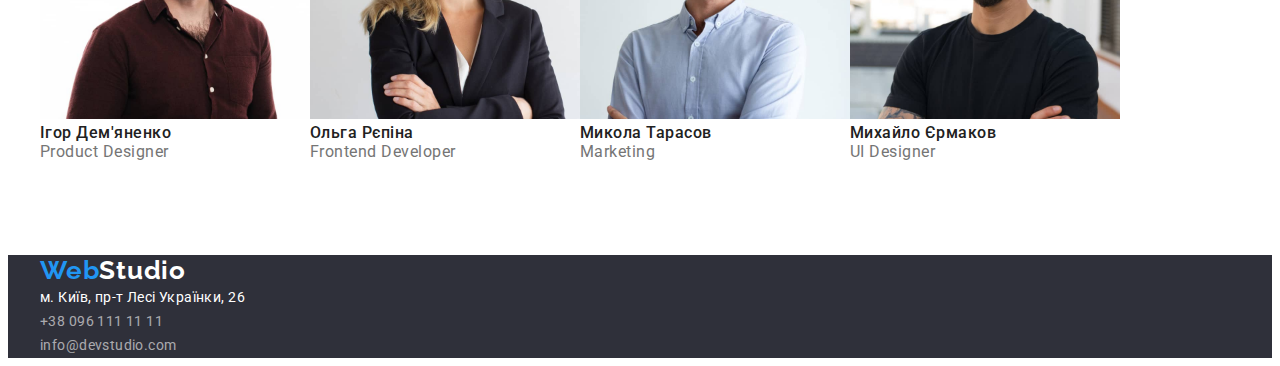
==== commit 07d65bf9: "70% finished index, broken portfolio" ====
--- a/index.html
+++ b/index.html
@@ -21,7 +21,7 @@
           ><span class="logo-studio">Studio</span></a
         >
         <nav class="navigation">
-          <ul class="navigation-list list ">
+          <ul class="navigation-list list-killer">
             <li class="navigation-list-item">
               <a href="./index.html" class="navigation-link links">Студія</a>
             </li>
@@ -30,11 +30,13 @@
                 >Портфоліо</a
               >
             </li>
-            <li class="navigation-list-item"><a href="" class="navigation-link links">Контакти</a></li>
+            <li class="navigation-list-item">
+              <a href="" class="navigation-link links">Контакти</a>
+            </li>
           </ul>
         </nav>
 
-        <ul class="adress list links">
+        <ul class="adress links list-killer">
           <li class="adress-item">
             <a href="mailto:info@devstudio.com" class="adress-link links"
               >info@devstudio.com</a
@@ -49,9 +51,9 @@
       </div>
     </header>
     <main>
-        <!-- герой -->
+      <!-- герой -->
       <section class="hero section">
-        <div class="container">
+        <div class="container hero-div">
           <h1 class="hero-title">ЕФЕКТИВНІ РІШЕННЯ ДЛЯ ВАШОГО БІЗНЕСУ</h1>
 
           <button type="button" class="order-btn">Замовити послугу</button>
@@ -59,12 +61,12 @@
       </section>
       <!-- переваги -->
       <section class="section">
-        <h2 class="hidden-title">Наші переваги</h2>
-
-        <ul class="list container">
+        <h2 class="hidden-title" style="visibility:hidden;">Наші переваги</h2>
+
+        <ul class="advantages-list container list-killer">
           <li class="advantages">
             <h3 class="advantages-title">УВАГА ДО ДЕТАЛЕЙ</h3>
-            <p class="advantages-info">
+            <p class="advantages-info advantages-info-container">
               Ідейні міркування, і навіть початок повсякденної роботи з
               формування позиції.
             </p>
@@ -72,7 +74,7 @@
 
           <li class="advantages">
             <h3 class="advantages-title">ПУНКТУАЛЬНІСТЬ</h3>
-            <p class="advantages-info">
+            <p class="advantages-info advantages-info-container">
               Завдання організації, особливо рамки і місце навчання кадрів тягне
               у себе.
             </p>
@@ -80,14 +82,14 @@
 
           <li class="advantages">
             <h3 class="advantages-title">ПЛАНУВАННЯ</h3>
-            <p class="advantages-info">
+            <p class="advantages-info advantages-info-container">
               Так само консультація з широким активом значною мірою зумовлює.
             </p>
           </li>
 
           <li class="advantages">
-            <h3 class="advantages-title">ТЕХНОЛОГІЇ</h3>
-            <p class="advantages-info">
+            <h3 class="advantages-title">СУЧАСНІ ТЕХНОЛОГІЇ</h3>
+            <p class="advantages-info advantages-info-container">
               Значимість цих проблем настільки очевидна, що реалізація планових
               завдань.
             </p>
@@ -99,8 +101,8 @@
         <h2 class="what-are-we-doing">Чим ми займаємось</h2>
 
         <div class="container">
-          <ul class="list">
-            <li>
+          <ul class="list list-killer">
+            <li class="about-list-item">
               <img
                 src="./images/WhatAreWeDoing/first-photo.jpg"
                 alt="програміст сидить за робочим місцем та друкує код"
@@ -109,7 +111,7 @@
               />
             </li>
 
-            <li>
+            <li class="about-list-item">
               <img
                 src="./images/WhatAreWeDoing/second-photo.jpg"
                 alt="веб-дизайнер розробляє додаток для мобільного телефону"
@@ -118,7 +120,7 @@
               />
             </li>
 
-            <li>
+            <li class="about-list-item">
               <img
                 src="./images/WhatAreWeDoing/third-photo.jpg"
                 alt="творчий художник працює з кольорами"
@@ -133,7 +135,7 @@
       <section class="section">
         <h2 class="team-title">Наша команда</h2>
         <div class="container">
-          <ul class="our-team list">
+          <ul class="our-team list-killer">
             <li class="team-member">
               <img
                 src="./images/OurTeam/img.jpg"
@@ -182,35 +184,36 @@
       </section>
     </main>
     <footer class="footer">
-      <a href="" lang="en" class="logo links"
-        ><span class="logo-web">Web</span
-        ><span class="footer-logo-studio">Studio</span></a
-      >
-
-      <address class="adress">
-        <ul class="footer-adress list">
-          <li>
-            <a
-              class="footer-location links"
-              href="https://www.google.com/maps/d/u/0/viewer?mid=10uSM3H-mIU3GznYo2szRIEphczw&hl=en_US&ll=50.42664350267667%2C30.543007486861583&z=16"
-              target="_blank"
-              rel="noopener noreferrer"
-              >м. Київ, пр-т Лесі Українки, 26</a
-            >
-          </li>
-
-          <li>
-            <a class="footer-tel links" href="tel:+380961111111 "
-              >+38 096 111 11 11
-            </a>
-          </li>
-          <li>
-            <a class="footer-mail links" href="mailto:info@devstudio.com"
-              >info@devstudio.com
-            </a>
-          </li>
-        </ul>
-      </address>
+      <div class="container">
+        <a href="" lang="en" class="logo links"
+          ><span class="logo-web">Web</span
+          ><span class="footer-logo-studio">Studio</span></a
+        >
+        <address class="adress">
+          <ul class="footer-adress list-killer">
+            <li>
+              <a
+                class="footer-location links"
+                href="https://www.google.com/maps/d/u/0/viewer?mid=10uSM3H-mIU3GznYo2szRIEphczw&hl=en_US&ll=50.42664350267667%2C30.543007486861583&z=16"
+                target="_blank"
+                rel="noopener noreferrer"
+                >м. Київ, пр-т Лесі Українки, 26</a
+              >
+            </li>
+
+            <li>
+              <a class="footer-tel links" href="tel:+380961111111 "
+                >+38 096 111 11 11
+              </a>
+            </li>
+            <li>
+              <a class="footer-mail links" href="mailto:info@devstudio.com"
+                >info@devstudio.com
+              </a>
+            </li>
+          </ul>
+        </address>
+      </div>
     </footer>
   </body>
 </html>
--- a/css/styles.css
+++ b/css/styles.css
@@ -1,14 +1,12 @@
-html{
+html {
   box-sizing: border-box;
 }
-
 
 *,
 *::before,
 *::after {
   box-sizing: border-box;
 }
-
 
 :root {
   --primary-text-color: #212121;
@@ -24,33 +22,114 @@
   color: var(--primary-text-color);
   letter-spacing: 0.03em;
 }
-.h1,h2,h3,h4,h5,h6,p,ul{
+.h1,
+h2,
+h3,
+h4,
+h5,
+h6,
+p,
+ul {
   margin: 0;
   padding: 0;
 }
 
-
-
-
 /* УТИЛІТИ */
-.container{
+.container {
   width: 1200px;
-  outline: 2px solid tomato;
   margin-left: auto;
   margin-right: auto;
-
-}
-.section{
+}
+
+.header {
+  border-bottom: 1px solid #ececec;
+}
+.section {
   padding-top: 94px;
   padding-bottom: 94px;
-
-}
-
+}
+/* НАВІГАЦІЯ */
+.navigation-list-item .navigation-link {
+  color: var(--primary-text-color);
+  font-weight: 500;
+  font-size: 14px;
+  line-height: 1.1428;
+  letter-spacing: 0.02em;
+  display: block;
+  padding-top: 32px;
+  padding-bottom: 32px;
+}
+.navigation-link:hover,
+.navigation-link:focus {
+  color: var(--accent-color);
+}
+.list-killer {
+  list-style: none;
+}
+.links {
+  text-decoration: none;
+}
+.adress a:hover,
+a:focus {
+  color: var(--accent-color);
+}
+
+.adress-link {
+  color: var(--secondary-text-color);
+  font-weight: 500;
+  font-size: 14px;
+  line-height: 1.1428;
+  letter-spacing: 0.02em;
+}
+.header-flex {
+  display: flex;
+  align-items: center;
+
+}
+.navigation-list {
+  display: flex;
+
+}
+.adress {
+  display: flex;
+  margin-left: auto;
+}
+.navigation-list .navigation-list-item:not(:last-child) {
+  margin-right: 50px;
+}
+.adress .adress-item:not(:last-child) {
+  padding-right: 50px;
+}
 
 /* ГЕРОЙ */
+.order-btn {
+  color: var(--primary-white-color);
+  background-color: #2196f3;
+
+  font-weight: 700;
+  font-size: 16px;
+  line-height: 1.875;
+  font-family: inherit;
+  letter-spacing: 0.06em;
+  cursor: pointer;
+  border-width: 0px;
+  box-shadow: 0px 4px 4px rgba(0, 0, 0, 0.15);
+  border-radius: 4px;
+  display: inline-block;
+
+  min-width: 216px;
+
+  padding-top: 10px;
+  padding-bottom: 10px;
+  padding-left: 32px;
+  padding-right: 32px;
+}
+.order-btn:hover,
+.order-btn:focus {
+  background: #188ce8;
+}
 .hero {
   background-color: #2f303a;
-
 }
 .hero-title {
   font-size: 44px;
@@ -58,61 +137,13 @@
   font-weight: 900;
   color: #ffffff;
   letter-spacing: 0.06em;
+}
+.hero-div {
   text-align: center;
 }
-/* НАВІГАЦІЯ */
-.navigation-list-item .navigation-link {
-  color: var(--primary-text-color);
-  font-weight: 500;
-  font-size: 14px;
-  line-height: 1.1428;
-  letter-spacing: 0.02em;
-  display: block;
-  padding-top: 32px;
-  padding-bottom: 32px;
- 
-}
-.navigation-link:hover,
-.navigation-link:focus{
-  color: var(--accent-color);
-}
-.list {
-  list-style: none;
-}
-.links {
-  text-decoration: none;
-}
-.adress a:hover,
-a:focus {
-  color: var(--accent-color);
-}
-
-.adress-link {
-  color: var(--secondary-text-color);
-  font-weight: 500;
-  font-size: 14px;
-  line-height: 1.1428;
-  letter-spacing: 0.02em;
-}
-.header-flex{
-  display: flex;
-  align-items: center;
-
-}
-.navigation-list{
-  display: flex;
-}
-.adress{
-  display: flex;
-  margin: auto;
-}
-.navigation-list .navigation-list-item:not(:last-child){
-  margin-right: 50px;
-}
-.adress .adress-item:not(:last-child){
-  padding-right:50px;
-}
-.logo{
+
+
+.logo {
   margin-right: 93px;
 }
 
@@ -131,21 +162,35 @@
 .logo-studio {
   color: #000000;
 }
-.footer-logo-studio{
-  color: #FFFFFF;
-}
-.adress
-.advantages .advantages-info {
+.footer-logo-studio {
+  color: #ffffff;
+}
+/* переваги */
+.adress .advantages {
   color: var(--secondary-text-color);
   font-size: 14px;
   line-height: 1.71;
 
   letter-spacing: 0.03em;
 }
-.hidden-title{
+.advantages-info {
+  font-size: 14px;
+  line-height: 1.71;
+  letter-spacing: 0.03em;
+  color: var(--secondary-text-color);
+}
+.advantages-info-container{
+  width: 270px;
+
+}
+.advantages:not(:last-child){
+  margin-right: 30px;
+}
+
+.hidden-title {
   text-align: center;
 }
-.adress{
+.adress {
   font-style: normal;
 }
 .advantages .advantages-title {
@@ -154,39 +199,29 @@
   letter-spacing: 0.03em;
   text-transform: uppercase;
 }
-.order-btn {
-  color: var(--primary-white-color);
-  background-color: #2196f3;
-
-  font-weight: 700;
-  font-size: 16px;
-  line-height: 1.875;
-  font-family:inherit;
-  letter-spacing: 0.06em;
-  cursor: pointer;
-  border-width: 0px;
-  box-shadow: 0px 4px 4px rgba(0, 0, 0, 0.15);
-  border-radius: 4px;
-  display: inline-block;
-
-  min-width: 216px;
-
-  padding-top: 10px;
-  padding-bottom: 10px;
-  padding-left: 32px;
-  padding-right: 32px;
-}
-.order-btn:hover,
-.order-btn:focus{
-  background:  #188CE8;;
-}
+.advantages-title {
+  margin-bottom: 10px;
+}
+.list {
+  display: flex;
+  
+}
+.advantages-list{
+  display: flex;
+  justify-content: center;
+}
+.about-list-item:not(:last-child){
+  margin-right: 30px;
+}
+
 .what-are-we-doing {
   font-size: 36px;
   line-height: 1.16;
   text-align: center;
   letter-spacing: 0.03em;
-}
-.our-team li > h3 {
+  margin-bottom: 50px;
+}
+.our-team .member-name{
   font-weight: 500;
   font-size: 16px;
   line-height: 1.1875;
@@ -198,6 +233,9 @@
   line-height: 1.1875;
   color: var(--secondary-text-color);
   letter-spacing: 0.03em;
+}
+.our-team{
+  display: flex;
 }
 .footer-tel,
 .footer-mail {
@@ -220,13 +258,12 @@
 .footer-tel:hover,
 .footer-tel:focus,
 .footer-mail:hover,
-.footer-maill:focus{
+.footer-maill:focus {
   color: var(--accent-color);
 }
-.footer{
-  background: #2F303A;;
-}
-
+.footer {
+  background: #2f303a;
+}
 
 /* портфоліо */
 
@@ -262,4 +299,3 @@
   color: var(--secondary-text-color);
   letter-spacing: 0.03em;
 }
-
--- a/css/styles.css
+++ b/css/styles.css
@@ -1,14 +1,12 @@
-html{
+html {
   box-sizing: border-box;
 }
-
 
 *,
 *::before,
 *::after {
   box-sizing: border-box;
 }
-
 
 :root {
   --primary-text-color: #212121;
@@ -24,33 +22,114 @@
   color: var(--primary-text-color);
   letter-spacing: 0.03em;
 }
-.h1,h2,h3,h4,h5,h6,p,ul{
+.h1,
+h2,
+h3,
+h4,
+h5,
+h6,
+p,
+ul {
   margin: 0;
   padding: 0;
 }
 
-
-
-
 /* УТИЛІТИ */
-.container{
+.container {
   width: 1200px;
-  outline: 2px solid tomato;
   margin-left: auto;
   margin-right: auto;
-
-}
-.section{
+}
+
+.header {
+  border-bottom: 1px solid #ececec;
+}
+.section {
   padding-top: 94px;
   padding-bottom: 94px;
-
-}
-
+}
+/* НАВІГАЦІЯ */
+.navigation-list-item .navigation-link {
+  color: var(--primary-text-color);
+  font-weight: 500;
+  font-size: 14px;
+  line-height: 1.1428;
+  letter-spacing: 0.02em;
+  display: block;
+  padding-top: 32px;
+  padding-bottom: 32px;
+}
+.navigation-link:hover,
+.navigation-link:focus {
+  color: var(--accent-color);
+}
+.list-killer {
+  list-style: none;
+}
+.links {
+  text-decoration: none;
+}
+.adress a:hover,
+a:focus {
+  color: var(--accent-color);
+}
+
+.adress-link {
+  color: var(--secondary-text-color);
+  font-weight: 500;
+  font-size: 14px;
+  line-height: 1.1428;
+  letter-spacing: 0.02em;
+}
+.header-flex {
+  display: flex;
+  align-items: center;
+
+}
+.navigation-list {
+  display: flex;
+
+}
+.adress {
+  display: flex;
+  margin-left: auto;
+}
+.navigation-list .navigation-list-item:not(:last-child) {
+  margin-right: 50px;
+}
+.adress .adress-item:not(:last-child) {
+  padding-right: 50px;
+}
 
 /* ГЕРОЙ */
+.order-btn {
+  color: var(--primary-white-color);
+  background-color: #2196f3;
+
+  font-weight: 700;
+  font-size: 16px;
+  line-height: 1.875;
+  font-family: inherit;
+  letter-spacing: 0.06em;
+  cursor: pointer;
+  border-width: 0px;
+  box-shadow: 0px 4px 4px rgba(0, 0, 0, 0.15);
+  border-radius: 4px;
+  display: inline-block;
+
+  min-width: 216px;
+
+  padding-top: 10px;
+  padding-bottom: 10px;
+  padding-left: 32px;
+  padding-right: 32px;
+}
+.order-btn:hover,
+.order-btn:focus {
+  background: #188ce8;
+}
 .hero {
   background-color: #2f303a;
-
 }
 .hero-title {
   font-size: 44px;
@@ -58,61 +137,13 @@
   font-weight: 900;
   color: #ffffff;
   letter-spacing: 0.06em;
+}
+.hero-div {
   text-align: center;
 }
-/* НАВІГАЦІЯ */
-.navigation-list-item .navigation-link {
-  color: var(--primary-text-color);
-  font-weight: 500;
-  font-size: 14px;
-  line-height: 1.1428;
-  letter-spacing: 0.02em;
-  display: block;
-  padding-top: 32px;
-  padding-bottom: 32px;
- 
-}
-.navigation-link:hover,
-.navigation-link:focus{
-  color: var(--accent-color);
-}
-.list {
-  list-style: none;
-}
-.links {
-  text-decoration: none;
-}
-.adress a:hover,
-a:focus {
-  color: var(--accent-color);
-}
-
-.adress-link {
-  color: var(--secondary-text-color);
-  font-weight: 500;
-  font-size: 14px;
-  line-height: 1.1428;
-  letter-spacing: 0.02em;
-}
-.header-flex{
-  display: flex;
-  align-items: center;
-
-}
-.navigation-list{
-  display: flex;
-}
-.adress{
-  display: flex;
-  margin: auto;
-}
-.navigation-list .navigation-list-item:not(:last-child){
-  margin-right: 50px;
-}
-.adress .adress-item:not(:last-child){
-  padding-right:50px;
-}
-.logo{
+
+
+.logo {
   margin-right: 93px;
 }
 
@@ -131,21 +162,35 @@
 .logo-studio {
   color: #000000;
 }
-.footer-logo-studio{
-  color: #FFFFFF;
-}
-.adress
-.advantages .advantages-info {
+.footer-logo-studio {
+  color: #ffffff;
+}
+/* переваги */
+.adress .advantages {
   color: var(--secondary-text-color);
   font-size: 14px;
   line-height: 1.71;
 
   letter-spacing: 0.03em;
 }
-.hidden-title{
+.advantages-info {
+  font-size: 14px;
+  line-height: 1.71;
+  letter-spacing: 0.03em;
+  color: var(--secondary-text-color);
+}
+.advantages-info-container{
+  width: 270px;
+
+}
+.advantages:not(:last-child){
+  margin-right: 30px;
+}
+
+.hidden-title {
   text-align: center;
 }
-.adress{
+.adress {
   font-style: normal;
 }
 .advantages .advantages-title {
@@ -154,39 +199,29 @@
   letter-spacing: 0.03em;
   text-transform: uppercase;
 }
-.order-btn {
-  color: var(--primary-white-color);
-  background-color: #2196f3;
-
-  font-weight: 700;
-  font-size: 16px;
-  line-height: 1.875;
-  font-family:inherit;
-  letter-spacing: 0.06em;
-  cursor: pointer;
-  border-width: 0px;
-  box-shadow: 0px 4px 4px rgba(0, 0, 0, 0.15);
-  border-radius: 4px;
-  display: inline-block;
-
-  min-width: 216px;
-
-  padding-top: 10px;
-  padding-bottom: 10px;
-  padding-left: 32px;
-  padding-right: 32px;
-}
-.order-btn:hover,
-.order-btn:focus{
-  background:  #188CE8;;
-}
+.advantages-title {
+  margin-bottom: 10px;
+}
+.list {
+  display: flex;
+  
+}
+.advantages-list{
+  display: flex;
+  justify-content: center;
+}
+.about-list-item:not(:last-child){
+  margin-right: 30px;
+}
+
 .what-are-we-doing {
   font-size: 36px;
   line-height: 1.16;
   text-align: center;
   letter-spacing: 0.03em;
-}
-.our-team li > h3 {
+  margin-bottom: 50px;
+}
+.our-team .member-name{
   font-weight: 500;
   font-size: 16px;
   line-height: 1.1875;
@@ -198,6 +233,9 @@
   line-height: 1.1875;
   color: var(--secondary-text-color);
   letter-spacing: 0.03em;
+}
+.our-team{
+  display: flex;
 }
 .footer-tel,
 .footer-mail {
@@ -220,13 +258,12 @@
 .footer-tel:hover,
 .footer-tel:focus,
 .footer-mail:hover,
-.footer-maill:focus{
+.footer-maill:focus {
   color: var(--accent-color);
 }
-.footer{
-  background: #2F303A;;
-}
-
+.footer {
+  background: #2f303a;
+}
 
 /* портфоліо */
 
@@ -262,4 +299,3 @@
   color: var(--secondary-text-color);
   letter-spacing: 0.03em;
 }
-
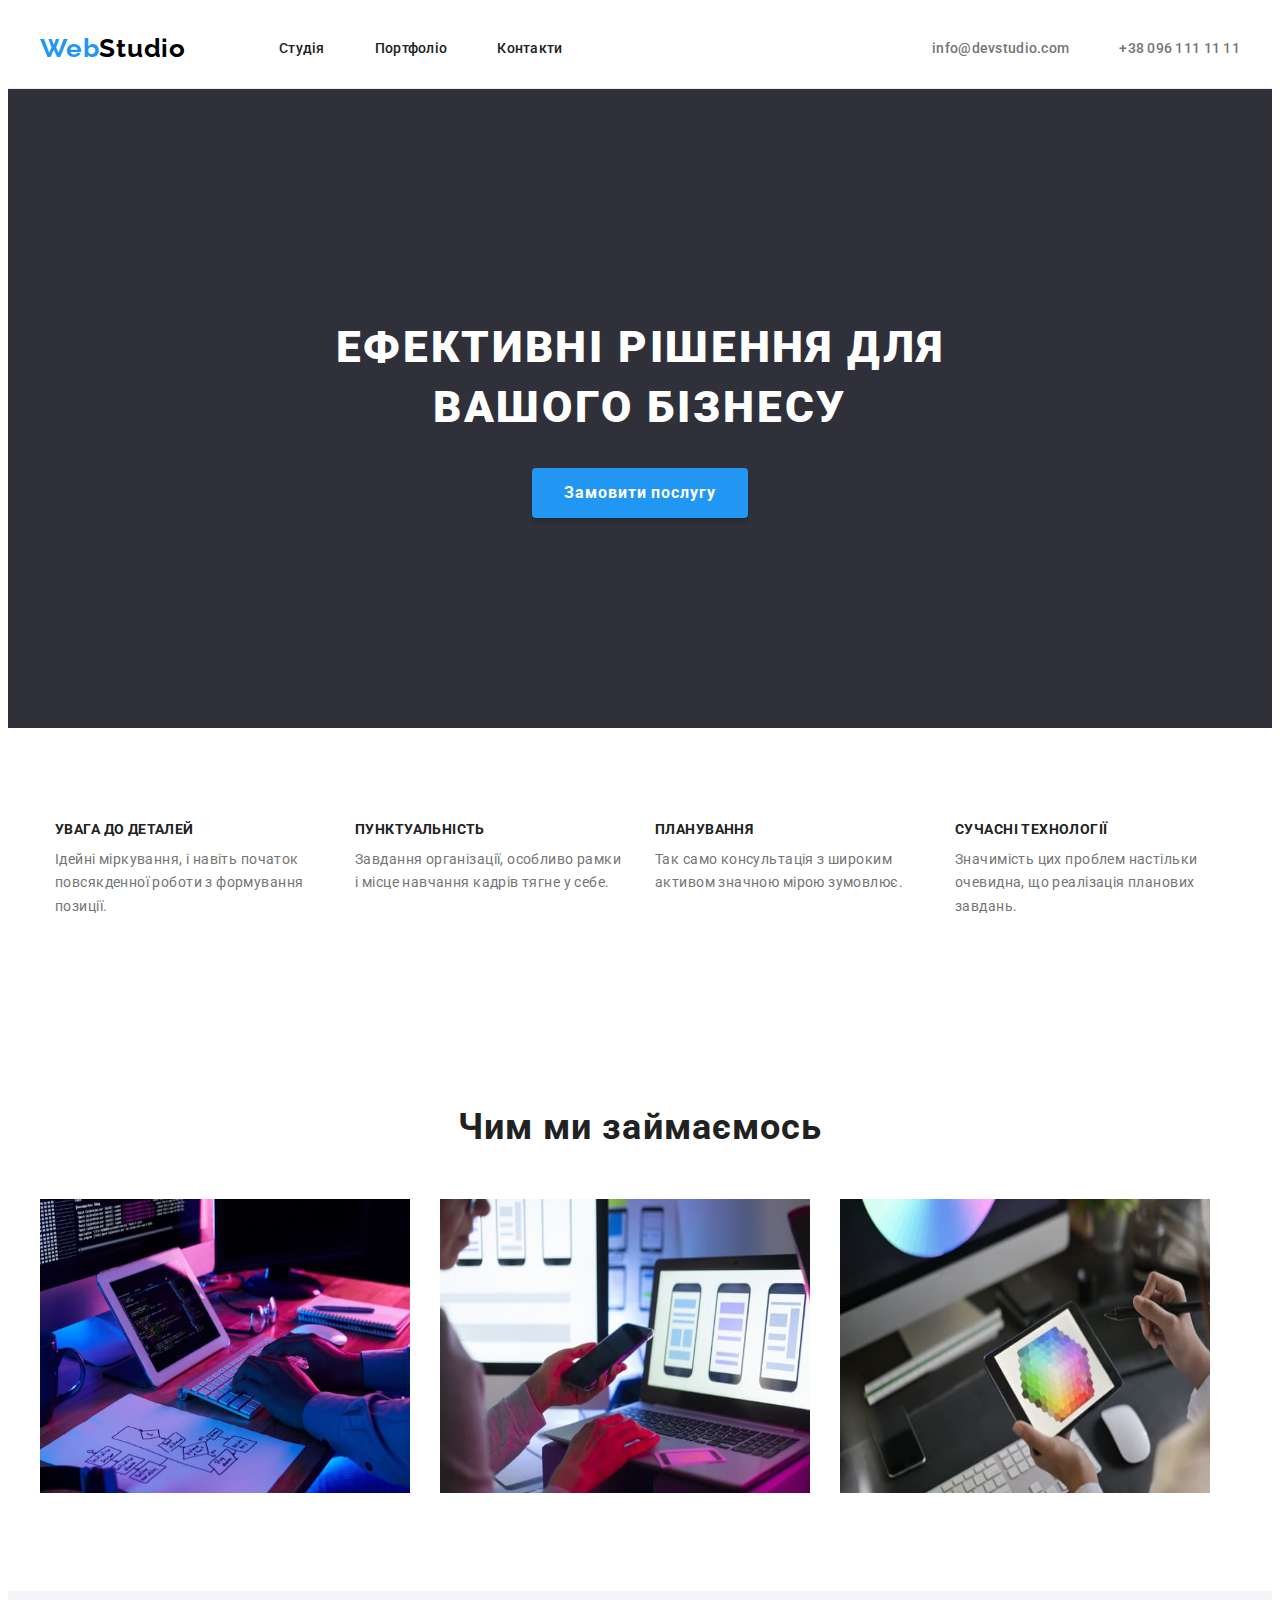
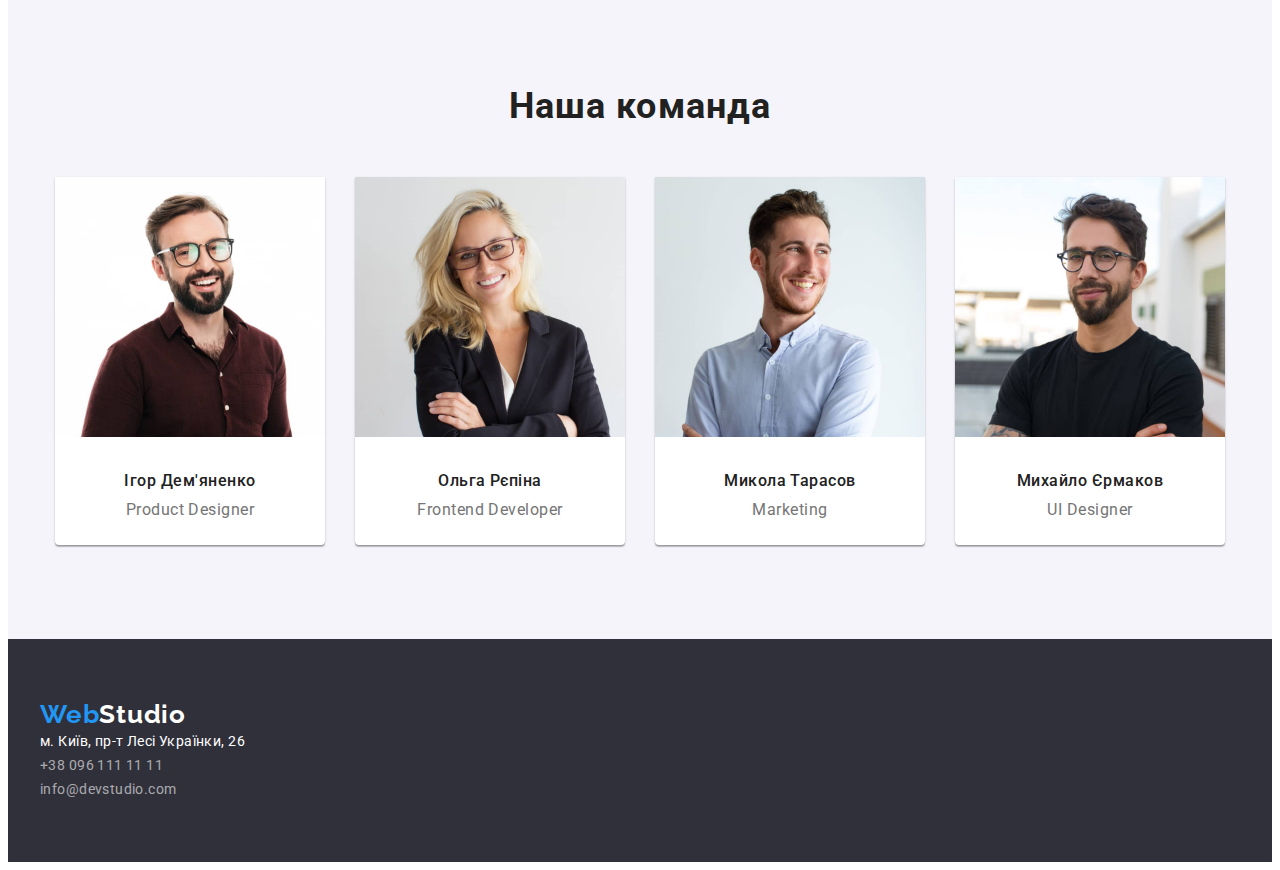
==== commit ffd423b9: "finished" ====
--- a/index.html
+++ b/index.html
@@ -54,14 +54,14 @@
       <!-- герой -->
       <section class="hero section">
         <div class="container hero-div">
-          <h1 class="hero-title">ЕФЕКТИВНІ РІШЕННЯ ДЛЯ ВАШОГО БІЗНЕСУ</h1>
+          <h1 class="hero-title">ЕФЕКТИВНІ РІШЕННЯ ДЛЯ <br>  ВАШОГО БІЗНЕСУ</h1>
 
           <button type="button" class="order-btn">Замовити послугу</button>
         </div>
       </section>
       <!-- переваги -->
       <section class="section">
-        <h2 class="hidden-title" style="visibility:hidden;">Наші переваги</h2>
+        <h2 class="hidden-title">Наші переваги</h2>
 
         <ul class="advantages-list container list-killer">
           <li class="advantages">
@@ -132,52 +132,60 @@
         </div>
       </section>
       <!-- наша команда -->
-      <section class="section">
+      <section class="section our-team-section">
         <h2 class="team-title">Наша команда</h2>
         <div class="container">
           <ul class="our-team list-killer">
             <li class="team-member">
-              <img
-                src="./images/OurTeam/img.jpg"
-                alt="Ігор Дем'яненко Product Designer"
-                width="270"
-                height="260"
-              />
-              <h3 class="member-name">Ігор Дем'яненко</h3>
-              <p lang="en" class="about-member">Product Designer</p>
-            </li>
-
-            <li class="team-member">
-              <img
-                src="./images/OurTeam/front.jpg"
-                alt="Ольга Рєпіна Frontend Developer"
-                width="270"
-                height="260"
-              />
-              <h3 class="member-name">Ольга Рєпіна</h3>
-              <p lang="en" class="about-member">Frontend Developer</p>
-            </li>
-
-            <li class="team-member">
-              <img
-                src="./images/OurTeam/mykola.jpg"
-                alt="Микола Тарасов Marketing"
-                width="270"
-                height="260"
-              />
-              <h3 class="member-name">Микола Тарасов</h3>
-              <p lang="en" class="about-member">Marketing</p>
-            </li>
-
-            <li class="team-member">
-              <img
-                src="./images/OurTeam/misha.jpg"
-                alt="Михайло Єрмаков UI Designer"
-                width="270"
-                height="260"
-              />
-              <h3 class="member-name">Михайло Єрмаков</h3>
-              <p lang="en" class="about-member">UI Designer</p>
+              <div class="first-member">
+                <img
+                  src="./images/OurTeam/img.jpg"
+                  alt="Ігор Дем'яненко Product Designer"
+                  width="270"
+                  height="260"
+                />
+                <h3 class="member-name">Ігор Дем'яненко</h3>
+                <p lang="en" class="about-member">Product Designer</p>
+              </div>
+            </li>
+
+            <li class="team-member">
+              <div class="second-member">
+                <img
+                  src="./images/OurTeam/front.jpg"
+                  alt="Ольга Рєпіна Frontend Developer"
+                  width="270"
+                  height="260"
+                />
+                <h3 class="member-name">Ольга Рєпіна</h3>
+                <p lang="en" class="about-member">Frontend Developer</p>
+              </div>
+            </li>
+
+            <li class="team-member">
+              <div class="third-member">
+                <img
+                  src="./images/OurTeam/mykola.jpg"
+                  alt="Микола Тарасов Marketing"
+                  width="270"
+                  height="260"
+                />
+                <h3 class="member-name">Микола Тарасов</h3>
+                <p lang="en" class="about-member">Marketing</p>
+              </div>
+            </li>
+
+            <li class="team-member">
+              <div class="fourth-member">
+                <img
+                  src="./images/OurTeam/misha.jpg"
+                  alt="Михайло Єрмаков UI Designer"
+                  width="270"
+                  height="260"
+                />
+                <h3 class="member-name">Михайло Єрмаков</h3>
+                <p lang="en" class="about-member">UI Designer</p>
+              </div>
             </li>
           </ul>
         </div>
--- a/css/styles.css
+++ b/css/styles.css
@@ -84,11 +84,9 @@
 .header-flex {
   display: flex;
   align-items: center;
-
 }
 .navigation-list {
   display: flex;
-
 }
 .adress {
   display: flex;
@@ -124,12 +122,15 @@
   padding-left: 32px;
   padding-right: 32px;
 }
+
 .order-btn:hover,
 .order-btn:focus {
   background: #188ce8;
 }
 .hero {
   background-color: #2f303a;
+  padding-top: 200px;
+  padding-bottom: 210px;
 }
 .hero-title {
   font-size: 44px;
@@ -142,7 +143,6 @@
   text-align: center;
 }
 
-
 .logo {
   margin-right: 93px;
 }
@@ -173,17 +173,28 @@
 
   letter-spacing: 0.03em;
 }
+.hidden-title {
+  position: absolute;
+  width: 1px;
+  height: 1px;
+  margin: -1px;
+  border: 0;
+  padding: 0;
+  white-space: nowrap;
+  clip-path: inset(100%);
+  clip: rect(0 0 0 0);
+  overflow: hidden;
+}
 .advantages-info {
   font-size: 14px;
   line-height: 1.71;
   letter-spacing: 0.03em;
   color: var(--secondary-text-color);
 }
-.advantages-info-container{
+.advantages-info-container {
   width: 270px;
-
-}
-.advantages:not(:last-child){
+}
+.advantages:not(:last-child) {
   margin-right: 30px;
 }
 
@@ -204,13 +215,12 @@
 }
 .list {
   display: flex;
-  
-}
-.advantages-list{
+}
+.advantages-list {
   display: flex;
   justify-content: center;
 }
-.about-list-item:not(:last-child){
+.about-list-item:not(:last-child) {
   margin-right: 30px;
 }
 
@@ -221,12 +231,30 @@
   letter-spacing: 0.03em;
   margin-bottom: 50px;
 }
-.our-team .member-name{
+.team-title {
+  font-size: 36px;
+  line-height: 42px;
+  text-align: center;
+  letter-spacing: 0.03em;
+  margin-bottom: 50px;
+}
+.our-team-section {
+  background-color: #f5f4fa;
+}
+.our-team .member-name {
   font-weight: 500;
   font-size: 16px;
   line-height: 1.1875;
 
   letter-spacing: 0.03em;
+}
+.member-name {
+  text-align: center;
+  margin-top: 30px;
+  margin-bottom: 10px;
+}
+.about-member {
+  text-align: center;
 }
 .our-team .team-member .about-member {
   font-size: 16px;
@@ -234,8 +262,54 @@
   color: var(--secondary-text-color);
   letter-spacing: 0.03em;
 }
-.our-team{
-  display: flex;
+.our-team .team-member:not(:last-child) {
+  margin-right: 30px;
+}
+
+.first-member {
+  width: 270px;
+  height: 368px;
+  background: #ffffff;
+
+  box-shadow: 0px 1px 3px rgba(0, 0, 0, 0.12), 0px 1px 1px rgba(0, 0, 0, 0.14),
+    0px 2px 1px rgba(0, 0, 0, 0.2);
+  border-radius: 0px 0px 4px 4px;
+}
+.second-member {
+  width: 270px;
+  height: 368px;
+  background: #ffffff;
+
+  box-shadow: 0px 1px 3px rgba(0, 0, 0, 0.12), 0px 1px 1px rgba(0, 0, 0, 0.14),
+    0px 2px 1px rgba(0, 0, 0, 0.2);
+  border-radius: 0px 0px 4px 4px;
+}
+.third-member {
+  width: 270px;
+  height: 368px;
+  background: #ffffff;
+
+  box-shadow: 0px 1px 3px rgba(0, 0, 0, 0.12), 0px 1px 1px rgba(0, 0, 0, 0.14),
+    0px 2px 1px rgba(0, 0, 0, 0.2);
+  border-radius: 0px 0px 4px 4px;
+}
+.fourth-member {
+  width: 270px;
+  height: 368px;
+  background: #ffffff;
+
+  box-shadow: 0px 1px 3px rgba(0, 0, 0, 0.12), 0px 1px 1px rgba(0, 0, 0, 0.14),
+    0px 2px 1px rgba(0, 0, 0, 0.2);
+  border-radius: 0px 0px 4px 4px;
+}
+
+.our-team {
+  display: flex;
+  justify-content: center;
+}
+.footer {
+  padding-top: 60px;
+  padding-bottom: 60px;
 }
 .footer-tel,
 .footer-mail {
@@ -286,16 +360,54 @@
   text-align: center;
   letter-spacing: 0.03em;
 }
-.list-item a > h2 {
+.filters {
+  display: flex;
+  justify-content: center;
+}
+.filters-buttons:not(:last-child) {
+  margin-right: 8px;
+}
+.main-section-title {
+}
+.btn {
+  padding-top: 6px;
+  padding-bottom: 6px;
+  padding-right: 22px;
+  padding-left: 22px;
+  border-radius: 4px;
+  margin-bottom: 30px;
+  margin-top: 100px;
+}
+.list-item .poster-title {
   font-size: 18px;
   line-height: 2;
   color: var(--primary-text-color);
 
   letter-spacing: 0.06em;
 }
-.list-item a > p {
+.list-item .poster-filter {
   font-size: 16px;
   line-height: 1.88;
   color: var(--secondary-text-color);
   letter-spacing: 0.03em;
 }
+.main-section-list {
+  display: flex;
+  flex-wrap: wrap;
+}
+.poster{
+  width: 370px;
+  height: 404px;
+  background: #ffffff;
+  border: 1px solid #eeeeee;
+}
+.list-item{
+  margin-right: 30px;
+  margin-bottom: 30px;
+}
+.last-items-rows{
+  margin-right: 0;
+}
+.last-items-columns{
+  margin-bottom: 0;
+}
--- a/css/styles.css
+++ b/css/styles.css
@@ -84,11 +84,9 @@
 .header-flex {
   display: flex;
   align-items: center;
-
 }
 .navigation-list {
   display: flex;
-
 }
 .adress {
   display: flex;
@@ -124,12 +122,15 @@
   padding-left: 32px;
   padding-right: 32px;
 }
+
 .order-btn:hover,
 .order-btn:focus {
   background: #188ce8;
 }
 .hero {
   background-color: #2f303a;
+  padding-top: 200px;
+  padding-bottom: 210px;
 }
 .hero-title {
   font-size: 44px;
@@ -142,7 +143,6 @@
   text-align: center;
 }
 
-
 .logo {
   margin-right: 93px;
 }
@@ -173,17 +173,28 @@
 
   letter-spacing: 0.03em;
 }
+.hidden-title {
+  position: absolute;
+  width: 1px;
+  height: 1px;
+  margin: -1px;
+  border: 0;
+  padding: 0;
+  white-space: nowrap;
+  clip-path: inset(100%);
+  clip: rect(0 0 0 0);
+  overflow: hidden;
+}
 .advantages-info {
   font-size: 14px;
   line-height: 1.71;
   letter-spacing: 0.03em;
   color: var(--secondary-text-color);
 }
-.advantages-info-container{
+.advantages-info-container {
   width: 270px;
-
-}
-.advantages:not(:last-child){
+}
+.advantages:not(:last-child) {
   margin-right: 30px;
 }
 
@@ -204,13 +215,12 @@
 }
 .list {
   display: flex;
-  
-}
-.advantages-list{
+}
+.advantages-list {
   display: flex;
   justify-content: center;
 }
-.about-list-item:not(:last-child){
+.about-list-item:not(:last-child) {
   margin-right: 30px;
 }
 
@@ -221,12 +231,30 @@
   letter-spacing: 0.03em;
   margin-bottom: 50px;
 }
-.our-team .member-name{
+.team-title {
+  font-size: 36px;
+  line-height: 42px;
+  text-align: center;
+  letter-spacing: 0.03em;
+  margin-bottom: 50px;
+}
+.our-team-section {
+  background-color: #f5f4fa;
+}
+.our-team .member-name {
   font-weight: 500;
   font-size: 16px;
   line-height: 1.1875;
 
   letter-spacing: 0.03em;
+}
+.member-name {
+  text-align: center;
+  margin-top: 30px;
+  margin-bottom: 10px;
+}
+.about-member {
+  text-align: center;
 }
 .our-team .team-member .about-member {
   font-size: 16px;
@@ -234,8 +262,54 @@
   color: var(--secondary-text-color);
   letter-spacing: 0.03em;
 }
-.our-team{
-  display: flex;
+.our-team .team-member:not(:last-child) {
+  margin-right: 30px;
+}
+
+.first-member {
+  width: 270px;
+  height: 368px;
+  background: #ffffff;
+
+  box-shadow: 0px 1px 3px rgba(0, 0, 0, 0.12), 0px 1px 1px rgba(0, 0, 0, 0.14),
+    0px 2px 1px rgba(0, 0, 0, 0.2);
+  border-radius: 0px 0px 4px 4px;
+}
+.second-member {
+  width: 270px;
+  height: 368px;
+  background: #ffffff;
+
+  box-shadow: 0px 1px 3px rgba(0, 0, 0, 0.12), 0px 1px 1px rgba(0, 0, 0, 0.14),
+    0px 2px 1px rgba(0, 0, 0, 0.2);
+  border-radius: 0px 0px 4px 4px;
+}
+.third-member {
+  width: 270px;
+  height: 368px;
+  background: #ffffff;
+
+  box-shadow: 0px 1px 3px rgba(0, 0, 0, 0.12), 0px 1px 1px rgba(0, 0, 0, 0.14),
+    0px 2px 1px rgba(0, 0, 0, 0.2);
+  border-radius: 0px 0px 4px 4px;
+}
+.fourth-member {
+  width: 270px;
+  height: 368px;
+  background: #ffffff;
+
+  box-shadow: 0px 1px 3px rgba(0, 0, 0, 0.12), 0px 1px 1px rgba(0, 0, 0, 0.14),
+    0px 2px 1px rgba(0, 0, 0, 0.2);
+  border-radius: 0px 0px 4px 4px;
+}
+
+.our-team {
+  display: flex;
+  justify-content: center;
+}
+.footer {
+  padding-top: 60px;
+  padding-bottom: 60px;
 }
 .footer-tel,
 .footer-mail {
@@ -286,16 +360,54 @@
   text-align: center;
   letter-spacing: 0.03em;
 }
-.list-item a > h2 {
+.filters {
+  display: flex;
+  justify-content: center;
+}
+.filters-buttons:not(:last-child) {
+  margin-right: 8px;
+}
+.main-section-title {
+}
+.btn {
+  padding-top: 6px;
+  padding-bottom: 6px;
+  padding-right: 22px;
+  padding-left: 22px;
+  border-radius: 4px;
+  margin-bottom: 30px;
+  margin-top: 100px;
+}
+.list-item .poster-title {
   font-size: 18px;
   line-height: 2;
   color: var(--primary-text-color);
 
   letter-spacing: 0.06em;
 }
-.list-item a > p {
+.list-item .poster-filter {
   font-size: 16px;
   line-height: 1.88;
   color: var(--secondary-text-color);
   letter-spacing: 0.03em;
 }
+.main-section-list {
+  display: flex;
+  flex-wrap: wrap;
+}
+.poster{
+  width: 370px;
+  height: 404px;
+  background: #ffffff;
+  border: 1px solid #eeeeee;
+}
+.list-item{
+  margin-right: 30px;
+  margin-bottom: 30px;
+}
+.last-items-rows{
+  margin-right: 0;
+}
+.last-items-columns{
+  margin-bottom: 0;
+}
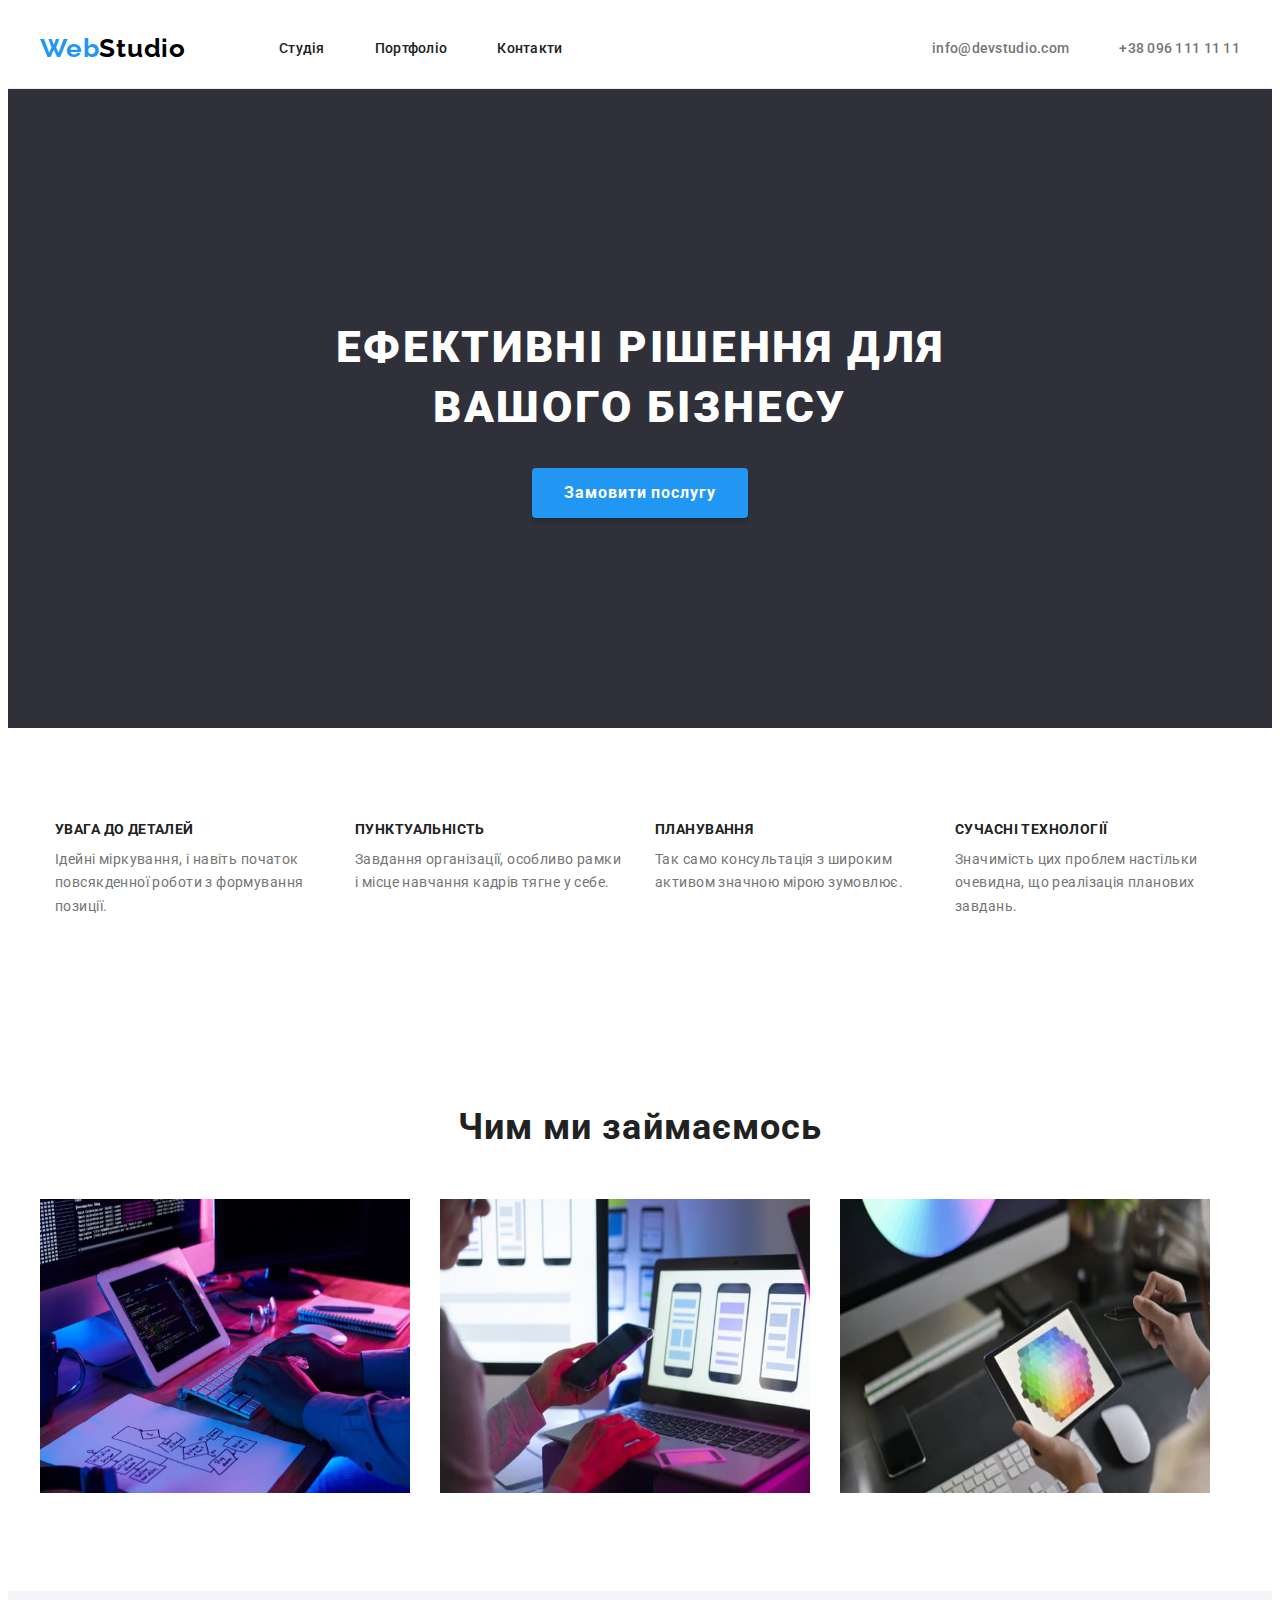
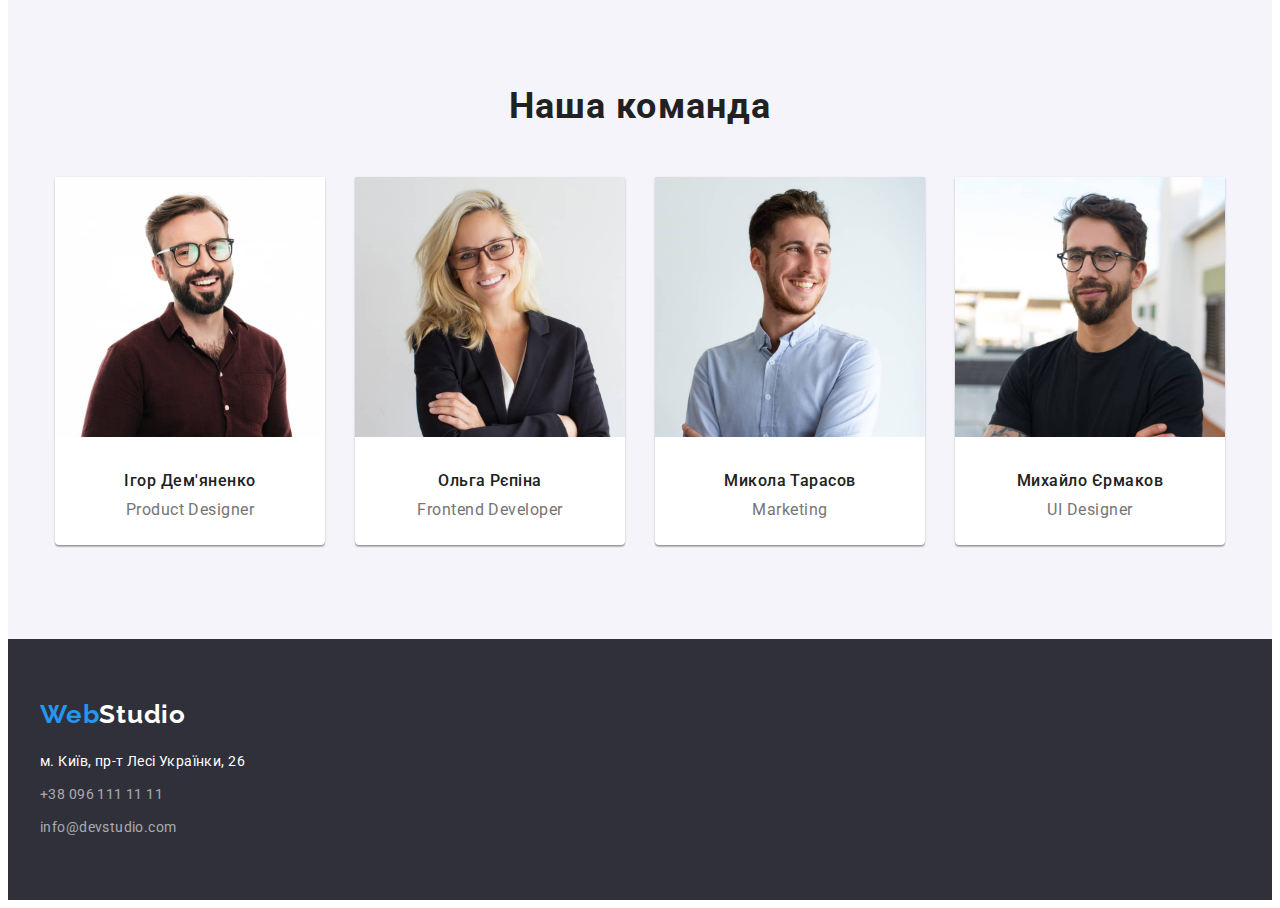
==== commit 67516f34: "micro-fixes" ====
--- a/index.html
+++ b/index.html
@@ -193,13 +193,13 @@
     </main>
     <footer class="footer">
       <div class="container">
-        <a href="" lang="en" class="logo links"
+        <a href="" lang="en" class="logo logo-footer links"
           ><span class="logo-web">Web</span
           ><span class="footer-logo-studio">Studio</span></a
         >
         <address class="adress">
           <ul class="footer-adress list-killer">
-            <li>
+            <li class="footer-adress-space space-logo">
               <a
                 class="footer-location links"
                 href="https://www.google.com/maps/d/u/0/viewer?mid=10uSM3H-mIU3GznYo2szRIEphczw&hl=en_US&ll=50.42664350267667%2C30.543007486861583&z=16"
@@ -209,12 +209,12 @@
               >
             </li>
 
-            <li>
+            <li class="footer-adress-space">
               <a class="footer-tel links" href="tel:+380961111111 "
                 >+38 096 111 11 11
               </a>
             </li>
-            <li>
+            <li class="footer-adress-space">
               <a class="footer-mail links" href="mailto:info@devstudio.com"
                 >info@devstudio.com
               </a>
--- a/css/styles.css
+++ b/css/styles.css
@@ -397,7 +397,6 @@
 }
 .poster{
   width: 370px;
-  height: 404px;
   background: #ffffff;
   border: 1px solid #eeeeee;
 }
@@ -411,3 +410,19 @@
 .last-items-columns{
   margin-bottom: 0;
 }
+.poster-info{
+  padding-top:20px;
+  padding-bottom: 20px;
+  padding-right: 24px;
+  padding-left: 24px;
+
+}
+.logo-footer{
+  margin-bottom:20px;
+}
+.footer-adress-space:not(:last-child){
+  margin-bottom: 9px;
+}
+.space-logo{
+  margin-top: 20px;
+}--- a/css/styles.css
+++ b/css/styles.css
@@ -397,7 +397,6 @@
 }
 .poster{
   width: 370px;
-  height: 404px;
   background: #ffffff;
   border: 1px solid #eeeeee;
 }
@@ -411,3 +410,19 @@
 .last-items-columns{
   margin-bottom: 0;
 }
+.poster-info{
+  padding-top:20px;
+  padding-bottom: 20px;
+  padding-right: 24px;
+  padding-left: 24px;
+
+}
+.logo-footer{
+  margin-bottom:20px;
+}
+.footer-adress-space:not(:last-child){
+  margin-bottom: 9px;
+}
+.space-logo{
+  margin-top: 20px;
+}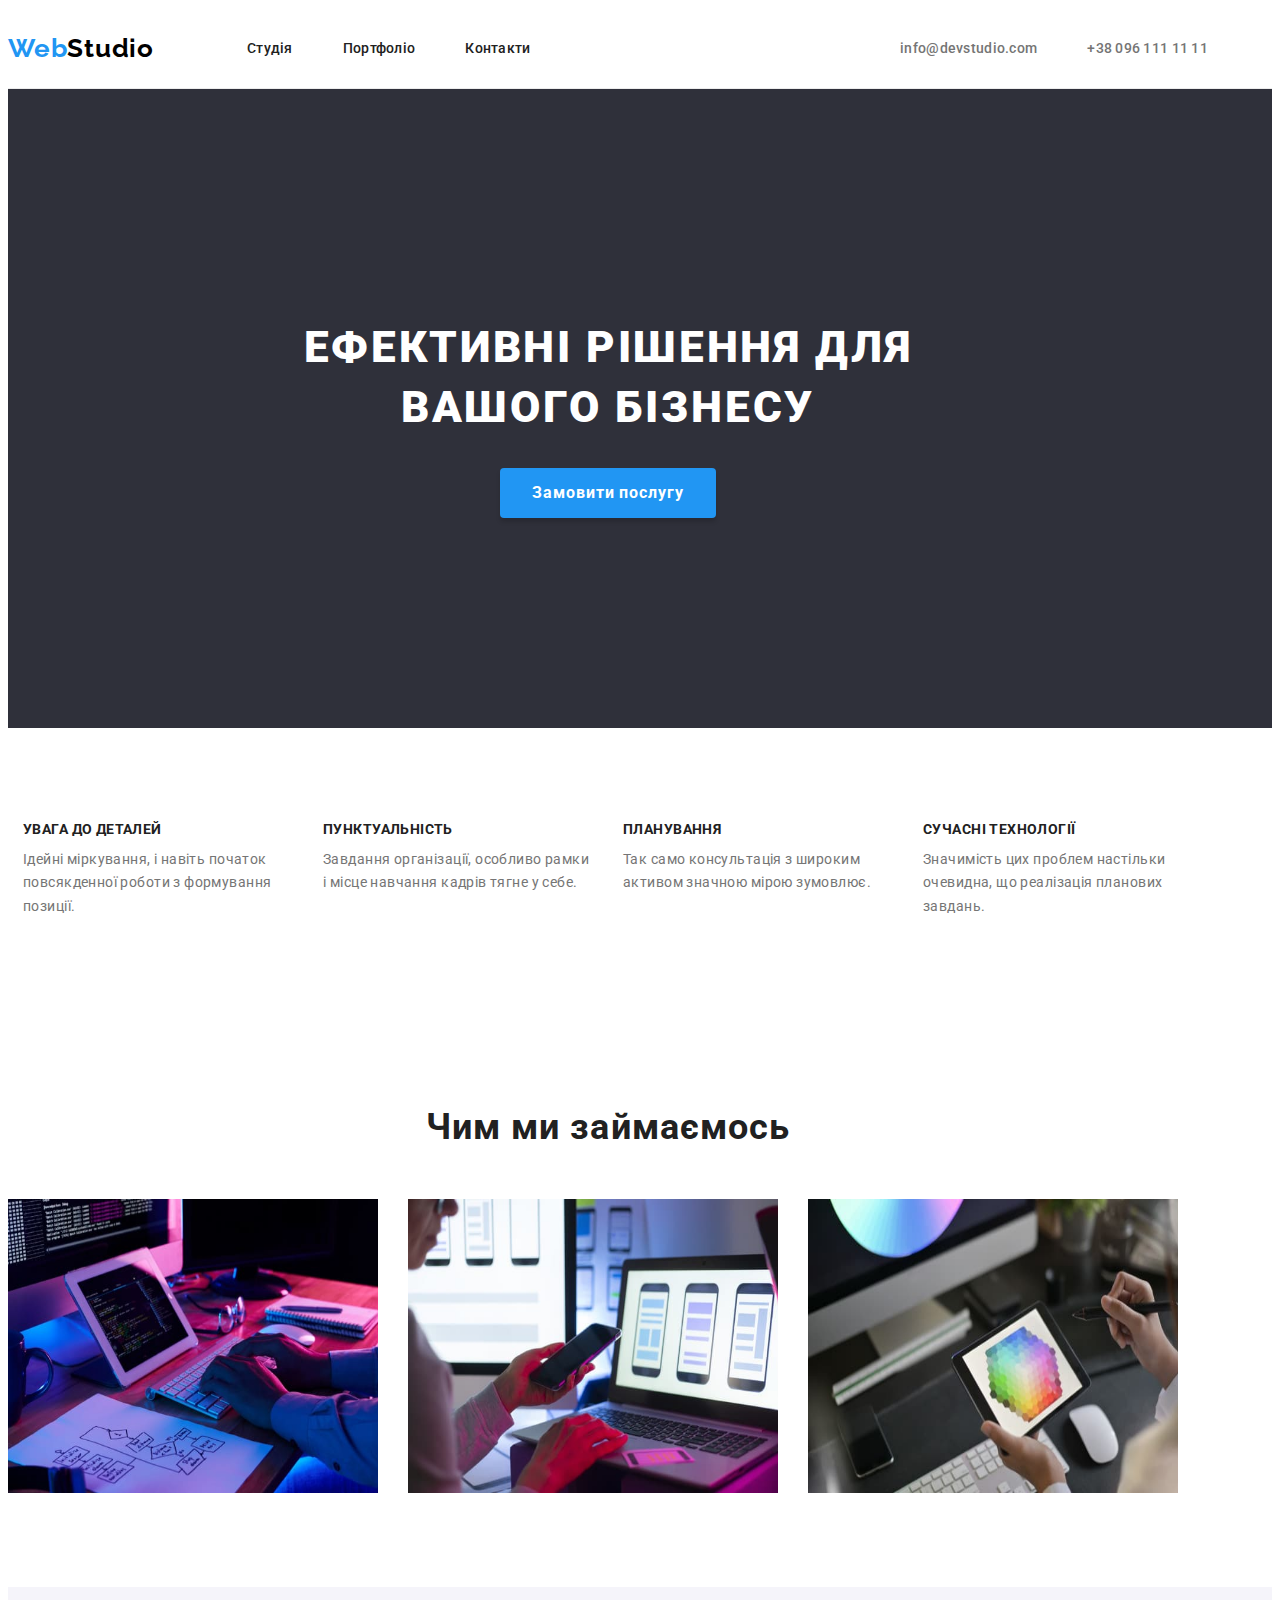
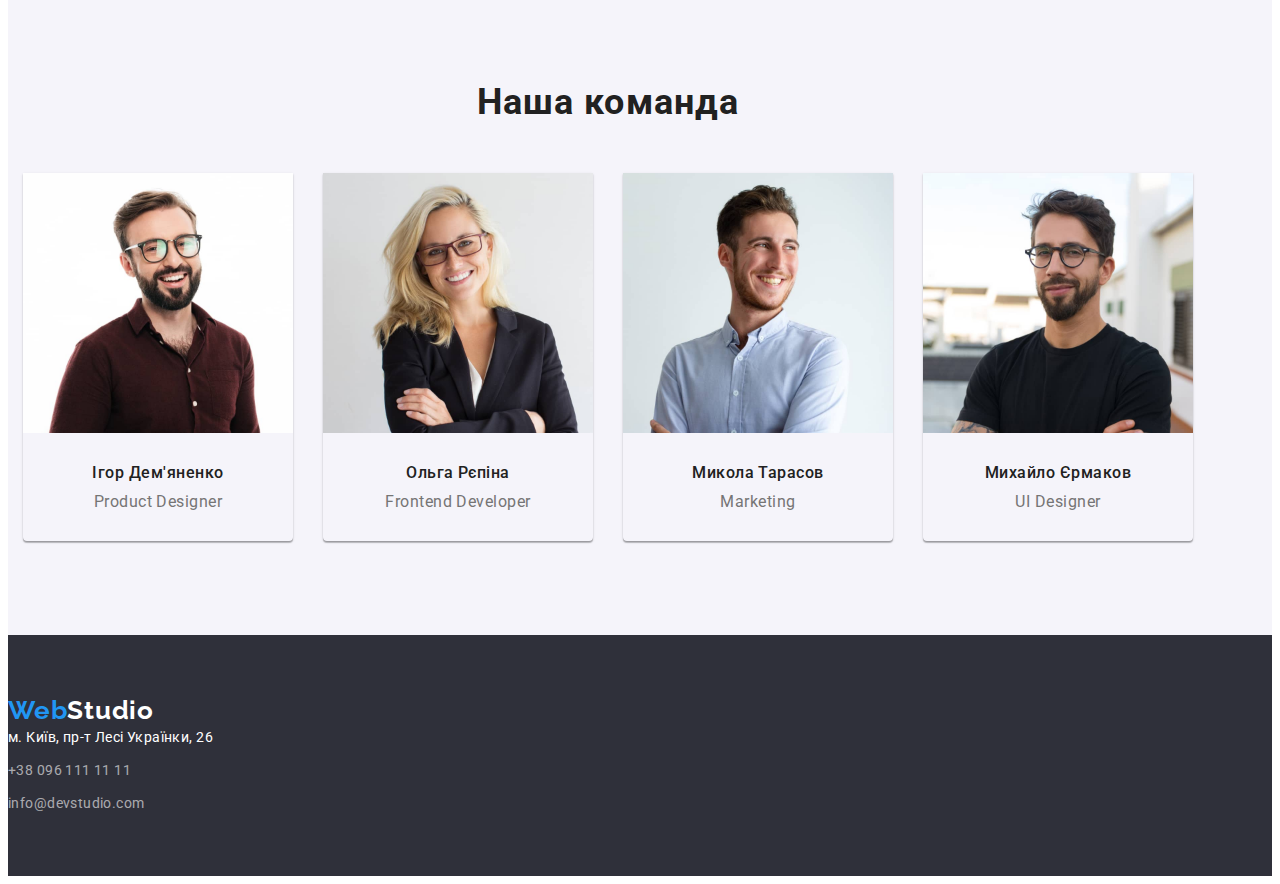
==== commit ccd1a2c5: "1" ====
--- a/index.html
+++ b/index.html
@@ -10,7 +10,10 @@
       href="https://fonts.googleapis.com/css2?family=Raleway:wght@700&family=Roboto:wght@400;500;700;900&display=swap"
       rel="stylesheet"
     />
-
+    <link
+      rel="stylesheet"
+      href="node_modules/modern-normalize/modern-normalize.css"
+    />
     <link rel="stylesheet" href="css/styles.css" />
   </head>
   <body class="">
@@ -54,7 +57,10 @@
       <!-- герой -->
       <section class="hero section">
         <div class="container hero-div">
-          <h1 class="hero-title">ЕФЕКТИВНІ РІШЕННЯ ДЛЯ <br>  ВАШОГО БІЗНЕСУ</h1>
+          <h1 class="hero-title">
+            ЕФЕКТИВНІ РІШЕННЯ ДЛЯ <br />
+            ВАШОГО БІЗНЕСУ
+          </h1>
 
           <button type="button" class="order-btn">Замовити послугу</button>
         </div>
@@ -97,13 +103,13 @@
         </ul>
       </section>
       <!-- Чим ми займаємось -->
-      <section class="section">
-        <h2 class="what-are-we-doing">Чим ми займаємось</h2>
-
+      <section class="section about">
         <div class="container">
+          <h2 class="what-are-we-doing">Чим ми займаємось</h2>
           <ul class="list list-killer">
             <li class="about-list-item">
               <img
+                class="photo"
                 src="./images/WhatAreWeDoing/first-photo.jpg"
                 alt="програміст сидить за робочим місцем та друкує код"
                 width="370"
@@ -133,58 +139,66 @@
       </section>
       <!-- наша команда -->
       <section class="section our-team-section">
-        <h2 class="team-title">Наша команда</h2>
         <div class="container">
+          <h2 class="team-title">Наша команда</h2>
           <ul class="our-team list-killer">
             <li class="team-member">
-              <div class="first-member">
+              <div class="members">
                 <img
                   src="./images/OurTeam/img.jpg"
                   alt="Ігор Дем'яненко Product Designer"
                   width="270"
                   height="260"
                 />
-                <h3 class="member-name">Ігор Дем'яненко</h3>
-                <p lang="en" class="about-member">Product Designer</p>
-              </div>
-            </li>
-
-            <li class="team-member">
-              <div class="second-member">
+                <div class="member">
+                  <h3 class="member-name">Ігор Дем'яненко</h3>
+                  <p lang="en" class="about-member">Product Designer</p>
+                 </div>
+              </div>
+            </li>
+
+            <li class="team-member">
+              <div class="members">
                 <img
                   src="./images/OurTeam/front.jpg"
                   alt="Ольга Рєпіна Frontend Developer"
                   width="270"
                   height="260"
                 />
-                <h3 class="member-name">Ольга Рєпіна</h3>
-                <p lang="en" class="about-member">Frontend Developer</p>
-              </div>
-            </li>
-
-            <li class="team-member">
-              <div class="third-member">
+                <div class="member" >
+                  <h3 class="member-name">Ольга Рєпіна</h3>
+                  <p lang="en" class="about-member">Frontend Developer</p> 
+                </div>
+              </div>
+            </li>
+
+            <li class="team-member">
+              <div class="members">
                 <img
                   src="./images/OurTeam/mykola.jpg"
                   alt="Микола Тарасов Marketing"
                   width="270"
                   height="260"
                 />
-                <h3 class="member-name">Микола Тарасов</h3>
-                <p lang="en" class="about-member">Marketing</p>
-              </div>
-            </li>
-
-            <li class="team-member">
-              <div class="fourth-member">
+                <div class="member" >
+                  <h3 class="member-name">Микола Тарасов</h3>
+                  <p lang="en" class="about-member">Marketing</p> 
+                </div>
+              </div>
+            </li>
+
+            <li class="team-member">
+              <div class="members">
                 <img
                   src="./images/OurTeam/misha.jpg"
                   alt="Михайло Єрмаков UI Designer"
                   width="270"
                   height="260"
                 />
-                <h3 class="member-name">Михайло Єрмаков</h3>
-                <p lang="en" class="about-member">UI Designer</p>
+                <div class="member" >
+                  <h3 class="member-name">Михайло Єрмаков</h3>
+                  <p lang="en" class="about-member">UI Designer</p>
+                 </div>
               </div>
             </li>
           </ul>
@@ -199,7 +213,7 @@
         >
         <address class="adress">
           <ul class="footer-adress list-killer">
-            <li class="footer-adress-space space-logo">
+            <li class="footer-adress-space">
               <a
                 class="footer-location links"
                 href="https://www.google.com/maps/d/u/0/viewer?mid=10uSM3H-mIU3GznYo2szRIEphczw&hl=en_US&ll=50.42664350267667%2C30.543007486861583&z=16"
--- a/css/styles.css
+++ b/css/styles.css
@@ -33,12 +33,15 @@
   margin: 0;
   padding: 0;
 }
+img {
+  display: block;
+  max-width: 100%;
+}
 
 /* УТИЛІТИ */
 .container {
   width: 1200px;
-  margin-left: auto;
-  margin-right: auto;
+
 }
 
 .header {
@@ -231,6 +234,9 @@
   letter-spacing: 0.03em;
   margin-bottom: 50px;
 }
+.section .about {
+  padding-top: 0;
+}
 .team-title {
   font-size: 36px;
   line-height: 42px;
@@ -250,18 +256,18 @@
 }
 .member-name {
   text-align: center;
-  margin-top: 30px;
   margin-bottom: 10px;
 }
-.about-member {
-  text-align: center;
-}
+
 .our-team .team-member .about-member {
   font-size: 16px;
   line-height: 1.1875;
   color: var(--secondary-text-color);
   letter-spacing: 0.03em;
 }
+.about-member {
+  text-align: center;
+}
 .our-team .team-member:not(:last-child) {
   margin-right: 30px;
 }
@@ -306,6 +312,17 @@
 .our-team {
   display: flex;
   justify-content: center;
+}
+
+.member {
+  padding-top: 30px;
+  padding-bottom: 30px;
+}
+.members {
+  flex-basis: calc((100% - 90px) / 4);
+  box-shadow: 0px 1px 3px rgba(0, 0, 0, 0.12), 0px 1px 1px rgba(0, 0, 0, 0.14),
+    0px 2px 1px rgba(0, 0, 0, 0.2);
+  border-radius: 0px 0px 4px 4px;
 }
 .footer {
   padding-top: 60px;
@@ -356,26 +373,24 @@
   line-height: 1.62;
   border-width: 0;
   font-family: inherit;
-
   text-align: center;
   letter-spacing: 0.03em;
 }
 .filters {
   display: flex;
   justify-content: center;
-}
-.filters-buttons:not(:last-child) {
+  margin-bottom: 30px;
+}
+.filters-buttons {
   margin-right: 8px;
 }
-.main-section-title {
-}
+
 .btn {
   padding-top: 6px;
   padding-bottom: 6px;
   padding-right: 22px;
   padding-left: 22px;
   border-radius: 4px;
-  margin-bottom: 30px;
   margin-top: 100px;
 }
 .list-item .poster-title {
@@ -385,6 +400,9 @@
 
   letter-spacing: 0.06em;
 }
+.poster-title {
+  margin-bottom: 40px;
+}
 .list-item .poster-filter {
   font-size: 16px;
   line-height: 1.88;
@@ -395,34 +413,33 @@
   display: flex;
   flex-wrap: wrap;
 }
-.poster{
-  width: 370px;
-  background: #ffffff;
-  border: 1px solid #eeeeee;
-}
-.list-item{
+
+.list-item {
   margin-right: 30px;
   margin-bottom: 30px;
-}
-.last-items-rows{
+  flex-basis: calc((100% - 60px) / 3)
+  
+}
+.list-item:nth-child(3n) {
   margin-right: 0;
 }
-.last-items-columns{
+.list-item:nth-last-child(-n + 3) {
   margin-bottom: 0;
 }
-.poster-info{
-  padding-top:20px;
+
+.poster-info {
+  padding-top: 20px;
   padding-bottom: 20px;
   padding-right: 24px;
   padding-left: 24px;
-
-}
-.logo-footer{
-  margin-bottom:20px;
-}
-.footer-adress-space:not(:last-child){
+  border-bottom: 1px solid #eeeeee;
+  border-right: 1px solid #eeeeee;
+  border-left: 1px solid #eeeeee;
+}
+.logo-footer {
+  margin-bottom: 20px;
+  margin-right: 0;
+}
+.footer-adress-space:not(:last-child) {
   margin-bottom: 9px;
 }
-.space-logo{
-  margin-top: 20px;
-}--- a/css/styles.css
+++ b/css/styles.css
@@ -33,12 +33,15 @@
   margin: 0;
   padding: 0;
 }
+img {
+  display: block;
+  max-width: 100%;
+}
 
 /* УТИЛІТИ */
 .container {
   width: 1200px;
-  margin-left: auto;
-  margin-right: auto;
+
 }
 
 .header {
@@ -231,6 +234,9 @@
   letter-spacing: 0.03em;
   margin-bottom: 50px;
 }
+.section .about {
+  padding-top: 0;
+}
 .team-title {
   font-size: 36px;
   line-height: 42px;
@@ -250,18 +256,18 @@
 }
 .member-name {
   text-align: center;
-  margin-top: 30px;
   margin-bottom: 10px;
 }
-.about-member {
-  text-align: center;
-}
+
 .our-team .team-member .about-member {
   font-size: 16px;
   line-height: 1.1875;
   color: var(--secondary-text-color);
   letter-spacing: 0.03em;
 }
+.about-member {
+  text-align: center;
+}
 .our-team .team-member:not(:last-child) {
   margin-right: 30px;
 }
@@ -306,6 +312,17 @@
 .our-team {
   display: flex;
   justify-content: center;
+}
+
+.member {
+  padding-top: 30px;
+  padding-bottom: 30px;
+}
+.members {
+  flex-basis: calc((100% - 90px) / 4);
+  box-shadow: 0px 1px 3px rgba(0, 0, 0, 0.12), 0px 1px 1px rgba(0, 0, 0, 0.14),
+    0px 2px 1px rgba(0, 0, 0, 0.2);
+  border-radius: 0px 0px 4px 4px;
 }
 .footer {
   padding-top: 60px;
@@ -356,26 +373,24 @@
   line-height: 1.62;
   border-width: 0;
   font-family: inherit;
-
   text-align: center;
   letter-spacing: 0.03em;
 }
 .filters {
   display: flex;
   justify-content: center;
-}
-.filters-buttons:not(:last-child) {
+  margin-bottom: 30px;
+}
+.filters-buttons {
   margin-right: 8px;
 }
-.main-section-title {
-}
+
 .btn {
   padding-top: 6px;
   padding-bottom: 6px;
   padding-right: 22px;
   padding-left: 22px;
   border-radius: 4px;
-  margin-bottom: 30px;
   margin-top: 100px;
 }
 .list-item .poster-title {
@@ -385,6 +400,9 @@
 
   letter-spacing: 0.06em;
 }
+.poster-title {
+  margin-bottom: 40px;
+}
 .list-item .poster-filter {
   font-size: 16px;
   line-height: 1.88;
@@ -395,34 +413,33 @@
   display: flex;
   flex-wrap: wrap;
 }
-.poster{
-  width: 370px;
-  background: #ffffff;
-  border: 1px solid #eeeeee;
-}
-.list-item{
+
+.list-item {
   margin-right: 30px;
   margin-bottom: 30px;
-}
-.last-items-rows{
+  flex-basis: calc((100% - 60px) / 3)
+  
+}
+.list-item:nth-child(3n) {
   margin-right: 0;
 }
-.last-items-columns{
+.list-item:nth-last-child(-n + 3) {
   margin-bottom: 0;
 }
-.poster-info{
-  padding-top:20px;
+
+.poster-info {
+  padding-top: 20px;
   padding-bottom: 20px;
   padding-right: 24px;
   padding-left: 24px;
-
-}
-.logo-footer{
-  margin-bottom:20px;
-}
-.footer-adress-space:not(:last-child){
+  border-bottom: 1px solid #eeeeee;
+  border-right: 1px solid #eeeeee;
+  border-left: 1px solid #eeeeee;
+}
+.logo-footer {
+  margin-bottom: 20px;
+  margin-right: 0;
+}
+.footer-adress-space:not(:last-child) {
   margin-bottom: 9px;
 }
-.space-logo{
-  margin-top: 20px;
-}